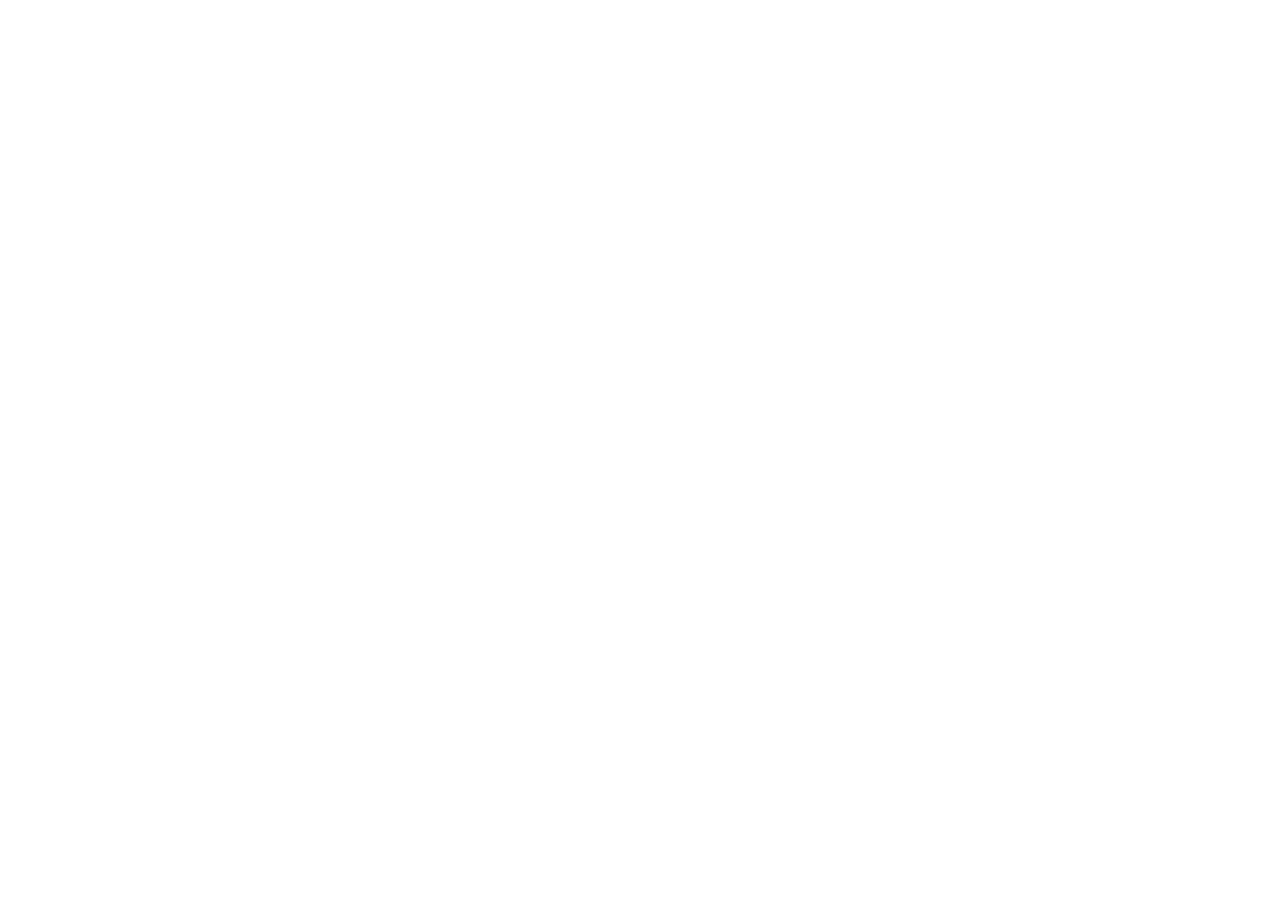
==== index.html @ 82664a02 "Add index.html" ====
<!DOCTYPE html>
<html lang="zh-CN">
  <head>
    <meta charset="UTF-8" />
    <link rel="icon" href="/favicon.ico" />
    <meta name="viewport" content="width=device-width, initial-scale=1.0, maximum-scale=1.0, user-scalable=no, viewport-fit=cover" />
    <meta name="theme-color" content="#e8748f" />
    <title>弘庭美业</title>
    <script type="module" crossorigin src="/assets/customer-BOr_53zI.js"></script>
    <link rel="modulepreload" crossorigin href="/assets/tailwind-C7CzbVPN.js">
    <link rel="modulepreload" crossorigin href="/assets/members-7JAZdfhW.js">
    <link rel="stylesheet" crossorigin href="/assets/tailwind-BYILVn2X.css">
    <link rel="stylesheet" crossorigin href="/assets/customer-CC8hNfZF.css">
  </head>
  <body>
    <div id="app"></div>
  </body>
</html>
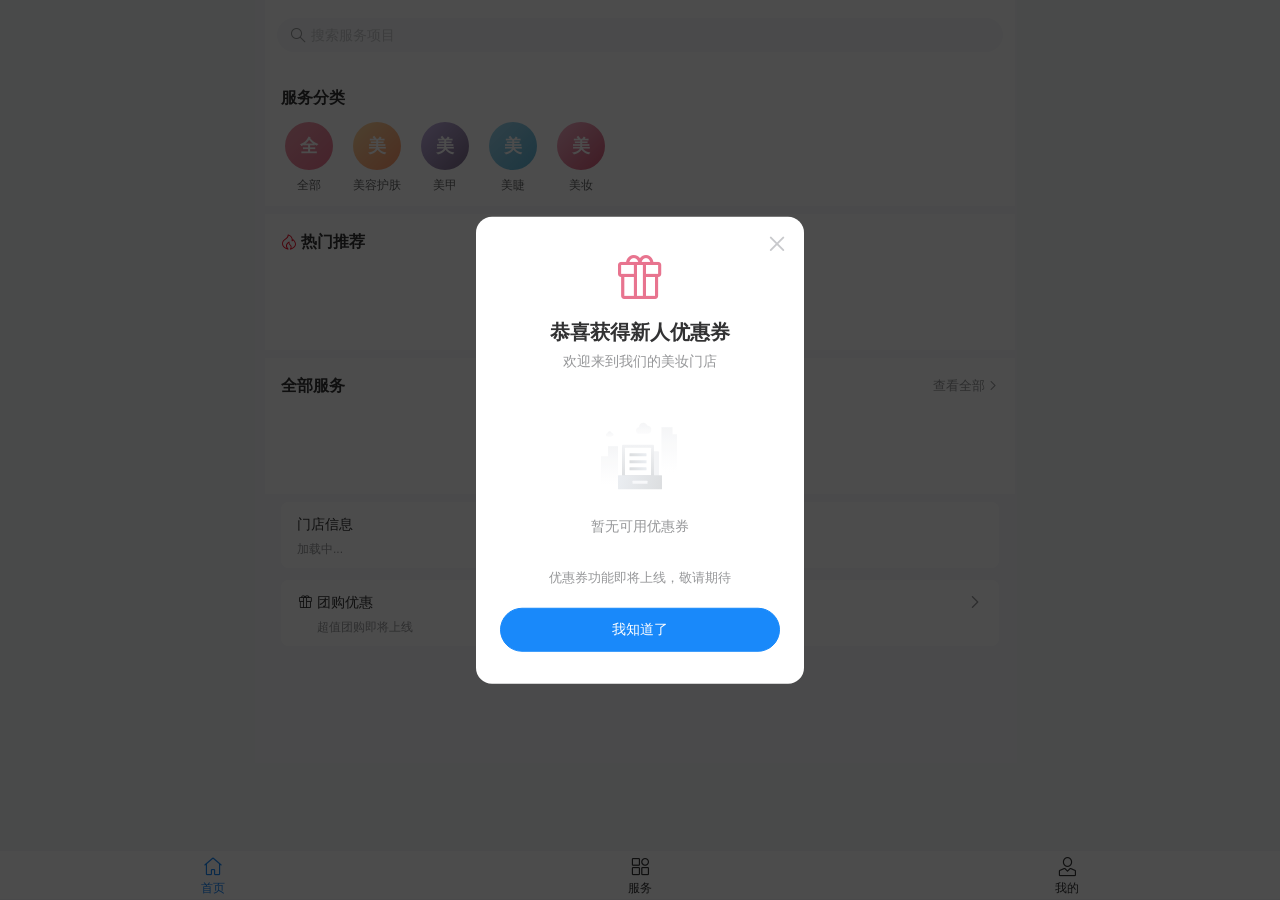
==== commit 0526f6c5: "deploy: supabase backend enabled" ====
--- a/index.html
+++ b/index.html
@@ -6,10 +6,10 @@
     <meta name="viewport" content="width=device-width, initial-scale=1.0, maximum-scale=1.0, user-scalable=no, viewport-fit=cover" />
     <meta name="theme-color" content="#e8748f" />
     <title>弘庭美业</title>
-    <script type="module" crossorigin src="/assets/customer-BOr_53zI.js"></script>
-    <link rel="modulepreload" crossorigin href="/assets/tailwind-C7CzbVPN.js">
-    <link rel="modulepreload" crossorigin href="/assets/members-7JAZdfhW.js">
-    <link rel="stylesheet" crossorigin href="/assets/tailwind-BYILVn2X.css">
+    <script type="module" crossorigin src="/assets/customer-bu4K4GBo.js"></script>
+    <link rel="modulepreload" crossorigin href="/assets/realtime-D7d7UmVQ.js">
+    <link rel="modulepreload" crossorigin href="/assets/members-DBxPXu42.js">
+    <link rel="stylesheet" crossorigin href="/assets/realtime-BvJPVF7c.css">
     <link rel="stylesheet" crossorigin href="/assets/customer-CC8hNfZF.css">
   </head>
   <body>
--- a/assets/realtime-BvJPVF7c.css
+++ b/assets/realtime-BvJPVF7c.css
@@ -0,0 +1 @@
+*,*:before,*:after{box-sizing:border-box;margin:0;padding:0}html{-webkit-text-size-adjust:100%;-webkit-tap-highlight-color:transparent}body{font-family:PingFang SC,Helvetica Neue,Helvetica,Arial,sans-serif;font-size:14px;line-height:1.5;color:#333;background-color:#f7f8fa;-webkit-font-smoothing:antialiased;-moz-osx-font-smoothing:grayscale}a{color:inherit;text-decoration:none}ul,ol{list-style:none}img{max-width:100%;display:block}button{border:none;background:none;cursor:pointer;font-family:inherit}input,textarea,select{font-family:inherit;font-size:inherit}:root{--color-primary: #e8748f;--color-primary-light: #f09bab;--color-primary-dark: #d45a78;--color-secondary: #7c6b8a;--color-secondary-light: #9a8aa8;--color-secondary-dark: #5e4f6c;--color-success: #07c160;--color-warning: #ff976a;--color-danger: #ee0a24;--color-info: #969799;--color-text-primary: #323233;--color-text-regular: #646566;--color-text-secondary: #969799;--color-text-placeholder: #c8c9cc;--color-bg-page: #f7f8fa;--color-bg-card: #ffffff;--color-bg-overlay: rgba(0, 0, 0, .7);--color-border: #ebedf0;--color-border-light: #f2f3f5;--radius-sm: 4px;--radius-md: 8px;--radius-lg: 12px;--radius-xl: 16px;--radius-full: 9999px;--shadow-sm: 0 1px 2px rgba(0, 0, 0, .06);--shadow-md: 0 2px 8px rgba(0, 0, 0, .08);--shadow-lg: 0 4px 16px rgba(0, 0, 0, .12);--spacing-xs: 4px;--spacing-sm: 8px;--spacing-md: 12px;--spacing-lg: 16px;--spacing-xl: 24px}.text-ellipsis{overflow:hidden;text-overflow:ellipsis;white-space:nowrap}.text-ellipsis-2{display:-webkit-box;-webkit-line-clamp:2;-webkit-box-orient:vertical;overflow:hidden}.flex-center{display:flex;align-items:center;justify-content:center}.flex-between{display:flex;align-items:center;justify-content:space-between}.safe-bottom{padding-bottom:constant(safe-area-inset-bottom);padding-bottom:env(safe-area-inset-bottom)}.scroll-y{overflow-y:auto;-webkit-overflow-scrolling:touch}.hide-scrollbar::-webkit-scrollbar{display:none}.hide-scrollbar{-ms-overflow-style:none;scrollbar-width:none}*,:before,:after{--tw-border-spacing-x: 0;--tw-border-spacing-y: 0;--tw-translate-x: 0;--tw-translate-y: 0;--tw-rotate: 0;--tw-skew-x: 0;--tw-skew-y: 0;--tw-scale-x: 1;--tw-scale-y: 1;--tw-pan-x: ;--tw-pan-y: ;--tw-pinch-zoom: ;--tw-scroll-snap-strictness: proximity;--tw-gradient-from-position: ;--tw-gradient-via-position: ;--tw-gradient-to-position: ;--tw-ordinal: ;--tw-slashed-zero: ;--tw-numeric-figure: ;--tw-numeric-spacing: ;--tw-numeric-fraction: ;--tw-ring-inset: ;--tw-ring-offset-width: 0px;--tw-ring-offset-color: #fff;--tw-ring-color: rgb(59 130 246 / .5);--tw-ring-offset-shadow: 0 0 #0000;--tw-ring-shadow: 0 0 #0000;--tw-shadow: 0 0 #0000;--tw-shadow-colored: 0 0 #0000;--tw-blur: ;--tw-brightness: ;--tw-contrast: ;--tw-grayscale: ;--tw-hue-rotate: ;--tw-invert: ;--tw-saturate: ;--tw-sepia: ;--tw-drop-shadow: ;--tw-backdrop-blur: ;--tw-backdrop-brightness: ;--tw-backdrop-contrast: ;--tw-backdrop-grayscale: ;--tw-backdrop-hue-rotate: ;--tw-backdrop-invert: ;--tw-backdrop-opacity: ;--tw-backdrop-saturate: ;--tw-backdrop-sepia: ;--tw-contain-size: ;--tw-contain-layout: ;--tw-contain-paint: ;--tw-contain-style: }::backdrop{--tw-border-spacing-x: 0;--tw-border-spacing-y: 0;--tw-translate-x: 0;--tw-translate-y: 0;--tw-rotate: 0;--tw-skew-x: 0;--tw-skew-y: 0;--tw-scale-x: 1;--tw-scale-y: 1;--tw-pan-x: ;--tw-pan-y: ;--tw-pinch-zoom: ;--tw-scroll-snap-strictness: proximity;--tw-gradient-from-position: ;--tw-gradient-via-position: ;--tw-gradient-to-position: ;--tw-ordinal: ;--tw-slashed-zero: ;--tw-numeric-figure: ;--tw-numeric-spacing: ;--tw-numeric-fraction: ;--tw-ring-inset: ;--tw-ring-offset-width: 0px;--tw-ring-offset-color: #fff;--tw-ring-color: rgb(59 130 246 / .5);--tw-ring-offset-shadow: 0 0 #0000;--tw-ring-shadow: 0 0 #0000;--tw-shadow: 0 0 #0000;--tw-shadow-colored: 0 0 #0000;--tw-blur: ;--tw-brightness: ;--tw-contrast: ;--tw-grayscale: ;--tw-hue-rotate: ;--tw-invert: ;--tw-saturate: ;--tw-sepia: ;--tw-drop-shadow: ;--tw-backdrop-blur: ;--tw-backdrop-brightness: ;--tw-backdrop-contrast: ;--tw-backdrop-grayscale: ;--tw-backdrop-hue-rotate: ;--tw-backdrop-invert: ;--tw-backdrop-opacity: ;--tw-backdrop-saturate: ;--tw-backdrop-sepia: ;--tw-contain-size: ;--tw-contain-layout: ;--tw-contain-paint: ;--tw-contain-style: }*,:before,:after{box-sizing:border-box;border-width:0;border-style:solid;border-color:#e5e7eb}:before,:after{--tw-content: ""}html,:host{line-height:1.5;-webkit-text-size-adjust:100%;-moz-tab-size:4;-o-tab-size:4;tab-size:4;font-family:PingFang SC,Helvetica Neue,Helvetica,Arial,sans-serif;font-feature-settings:normal;font-variation-settings:normal;-webkit-tap-highlight-color:transparent}body{margin:0;line-height:inherit}hr{height:0;color:inherit;border-top-width:1px}abbr:where([title]){-webkit-text-decoration:underline dotted;text-decoration:underline dotted}h1,h2,h3,h4,h5,h6{font-size:inherit;font-weight:inherit}a{color:inherit;text-decoration:inherit}b,strong{font-weight:bolder}code,kbd,samp,pre{font-family:ui-monospace,SFMono-Regular,Menlo,Monaco,Consolas,Liberation Mono,Courier New,monospace;font-feature-settings:normal;font-variation-settings:normal;font-size:1em}small{font-size:80%}sub,sup{font-size:75%;line-height:0;position:relative;vertical-align:baseline}sub{bottom:-.25em}sup{top:-.5em}table{text-indent:0;border-color:inherit;border-collapse:collapse}button,input,optgroup,select,textarea{font-family:inherit;font-feature-settings:inherit;font-variation-settings:inherit;font-size:100%;font-weight:inherit;line-height:inherit;letter-spacing:inherit;color:inherit;margin:0;padding:0}button,select{text-transform:none}button,input:where([type=button]),input:where([type=reset]),input:where([type=submit]){-webkit-appearance:button;background-color:transparent;background-image:none}:-moz-focusring{outline:auto}:-moz-ui-invalid{box-shadow:none}progress{vertical-align:baseline}::-webkit-inner-spin-button,::-webkit-outer-spin-button{height:auto}[type=search]{-webkit-appearance:textfield;outline-offset:-2px}::-webkit-search-decoration{-webkit-appearance:none}::-webkit-file-upload-button{-webkit-appearance:button;font:inherit}summary{display:list-item}blockquote,dl,dd,h1,h2,h3,h4,h5,h6,hr,figure,p,pre{margin:0}fieldset{margin:0;padding:0}legend{padding:0}ol,ul,menu{list-style:none;margin:0;padding:0}dialog{padding:0}textarea{resize:vertical}input::-moz-placeholder,textarea::-moz-placeholder{opacity:1;color:#9ca3af}input::placeholder,textarea::placeholder{opacity:1;color:#9ca3af}button,[role=button]{cursor:pointer}:disabled{cursor:default}img,svg,video,canvas,audio,iframe,embed,object{display:block;vertical-align:middle}img,video{max-width:100%;height:auto}[hidden]:where(:not([hidden=until-found])){display:none}.visible{visibility:visible}.collapse{visibility:collapse}.fixed{position:fixed}.absolute{position:absolute}.relative{position:relative}.sticky{position:sticky}.block{display:block}.inline{display:inline}.flex{display:flex}.table{display:table}.grid{display:grid}.hidden{display:none}.flex-shrink{flex-shrink:1}.transform{transform:translate(var(--tw-translate-x),var(--tw-translate-y)) rotate(var(--tw-rotate)) skew(var(--tw-skew-x)) skewY(var(--tw-skew-y)) scaleX(var(--tw-scale-x)) scaleY(var(--tw-scale-y))}.flex-wrap{flex-wrap:wrap}.text-ellipsis{text-overflow:ellipsis}.border{border-width:1px}.shadow{--tw-shadow: 0 1px 3px 0 rgb(0 0 0 / .1), 0 1px 2px -1px rgb(0 0 0 / .1);--tw-shadow-colored: 0 1px 3px 0 var(--tw-shadow-color), 0 1px 2px -1px var(--tw-shadow-color);box-shadow:var(--tw-ring-offset-shadow, 0 0 #0000),var(--tw-ring-shadow, 0 0 #0000),var(--tw-shadow)}.blur{--tw-blur: blur(8px);filter:var(--tw-blur) var(--tw-brightness) var(--tw-contrast) var(--tw-grayscale) var(--tw-hue-rotate) var(--tw-invert) var(--tw-saturate) var(--tw-sepia) var(--tw-drop-shadow)}.filter{filter:var(--tw-blur) var(--tw-brightness) var(--tw-contrast) var(--tw-grayscale) var(--tw-hue-rotate) var(--tw-invert) var(--tw-saturate) var(--tw-sepia) var(--tw-drop-shadow)}.transition{transition-property:color,background-color,border-color,text-decoration-color,fill,stroke,opacity,box-shadow,transform,filter,backdrop-filter;transition-timing-function:cubic-bezier(.4,0,.2,1);transition-duration:.15s}
--- a/assets/customer-CC8hNfZF.css
+++ b/assets/customer-CC8hNfZF.css
@@ -0,0 +1 @@
+@font-face{font-weight:400;font-family:vant-icon;font-style:normal;font-display:auto;src:url([data-uri]) format("woff2"),url(//at.alicdn.com/t/c/font_2553510_ciljc7axaw7.woff?t=1705587463221) format("woff")}.customer-app[data-v-cfe95e49]{min-height:100vh;max-width:750px;margin:0 auto;background-color:var(--color-bg-page);position:relative}:root,:host{--van-black: #000;--van-white: #fff;--van-gray-1: #f7f8fa;--van-gray-2: #f2f3f5;--van-gray-3: #ebedf0;--van-gray-4: #dcdee0;--van-gray-5: #c8c9cc;--van-gray-6: #969799;--van-gray-7: #646566;--van-gray-8: #323233;--van-red: #ee0a24;--van-blue: #1989fa;--van-orange: #ff976a;--van-orange-dark: #ed6a0c;--van-orange-light: #fffbe8;--van-green: #07c160;--van-gradient-red: linear-gradient(to right, #ff6034, #ee0a24);--van-gradient-orange: linear-gradient(to right, #ffd01e, #ff8917);--van-primary-color: var(--van-blue);--van-success-color: var(--van-green);--van-danger-color: var(--van-red);--van-warning-color: var(--van-orange);--van-text-color: var(--van-gray-8);--van-text-color-2: var(--van-gray-6);--van-text-color-3: var(--van-gray-5);--van-active-color: var(--van-gray-2);--van-active-opacity: .6;--van-disabled-opacity: .5;--van-background: var(--van-gray-1);--van-background-2: var(--van-white);--van-background-3: var(--van-white);--van-padding-base: 4px;--van-padding-xs: 8px;--van-padding-sm: 12px;--van-padding-md: 16px;--van-padding-lg: 24px;--van-padding-xl: 32px;--van-font-bold: 600;--van-font-size-xs: 10px;--van-font-size-sm: 12px;--van-font-size-md: 14px;--van-font-size-lg: 16px;--van-line-height-xs: 14px;--van-line-height-sm: 18px;--van-line-height-md: 20px;--van-line-height-lg: 22px;--van-base-font: -apple-system, BlinkMacSystemFont, "Helvetica Neue", Helvetica, Segoe UI, Arial, Roboto, "PingFang SC", "miui", "Hiragino Sans GB", "Microsoft Yahei", sans-serif;--van-price-font: avenir-heavy, "PingFang SC", helvetica neue, arial, sans-serif;--van-duration-base: .3s;--van-duration-fast: .2s;--van-ease-out: ease-out;--van-ease-in: ease-in;--van-border-color: var(--van-gray-3);--van-border-width: 1px;--van-radius-sm: 2px;--van-radius-md: 4px;--van-radius-lg: 8px;--van-radius-max: 999px}.van-theme-dark{--van-text-color: #f5f5f5;--van-text-color-2: #707070;--van-text-color-3: #4d4d4d;--van-border-color: #3a3a3c;--van-active-color: #3a3a3c;--van-background: #000;--van-background-2: #1c1c1e;--van-background-3: #37363b}html{-webkit-tap-highlight-color:transparent}body{margin:0;font-family:var(--van-base-font)}a{text-decoration:none}input,button,textarea{color:inherit;font:inherit}a:focus,input:focus,button:focus,textarea:focus,[class*=van-]:focus{outline:none}ol,ul{margin:0;padding:0;list-style:none}@keyframes van-slide-up-enter{0%{transform:translate3d(0,100%,0)}}@keyframes van-slide-up-leave{to{transform:translate3d(0,100%,0)}}@keyframes van-slide-down-enter{0%{transform:translate3d(0,-100%,0)}}@keyframes van-slide-down-leave{to{transform:translate3d(0,-100%,0)}}@keyframes van-slide-left-enter{0%{transform:translate3d(-100%,0,0)}}@keyframes van-slide-left-leave{to{transform:translate3d(-100%,0,0)}}@keyframes van-slide-right-enter{0%{transform:translate3d(100%,0,0)}}@keyframes van-slide-right-leave{to{transform:translate3d(100%,0,0)}}@keyframes van-fade-in{0%{opacity:0}to{opacity:1}}@keyframes van-fade-out{0%{opacity:1}to{opacity:0}}@keyframes van-rotate{0%{transform:rotate(0)}to{transform:rotate(360deg)}}.van-fade-enter-active{animation:var(--van-duration-base) van-fade-in both var(--van-ease-out)}.van-fade-leave-active{animation:var(--van-duration-base) van-fade-out both var(--van-ease-in)}.van-slide-up-enter-active{animation:van-slide-up-enter var(--van-duration-base) both var(--van-ease-out)}.van-slide-up-leave-active{animation:van-slide-up-leave var(--van-duration-base) both var(--van-ease-in)}.van-slide-down-enter-active{animation:van-slide-down-enter var(--van-duration-base) both var(--van-ease-out)}.van-slide-down-leave-active{animation:van-slide-down-leave var(--van-duration-base) both var(--van-ease-in)}.van-slide-left-enter-active{animation:van-slide-left-enter var(--van-duration-base) both var(--van-ease-out)}.van-slide-left-leave-active{animation:van-slide-left-leave var(--van-duration-base) both var(--van-ease-in)}.van-slide-right-enter-active{animation:van-slide-right-enter var(--van-duration-base) both var(--van-ease-out)}.van-slide-right-leave-active{animation:van-slide-right-leave var(--van-duration-base) both var(--van-ease-in)}.van-clearfix:after{display:table;clear:both;content:""}.van-ellipsis{overflow:hidden;white-space:nowrap;text-overflow:ellipsis}.van-multi-ellipsis--l2{display:-webkit-box;overflow:hidden;text-overflow:ellipsis;-webkit-line-clamp:2;line-break:anywhere;-webkit-box-orient:vertical}.van-multi-ellipsis--l3{display:-webkit-box;overflow:hidden;text-overflow:ellipsis;-webkit-line-clamp:3;line-break:anywhere;-webkit-box-orient:vertical}.van-safe-area-top{padding-top:constant(safe-area-inset-top);padding-top:env(safe-area-inset-top)}.van-safe-area-bottom{padding-bottom:constant(safe-area-inset-bottom);padding-bottom:env(safe-area-inset-bottom)}.van-haptics-feedback{cursor:pointer}.van-haptics-feedback:active{opacity:var(--van-active-opacity)}[class*=van-hairline]:after{position:absolute;box-sizing:border-box;content:" ";pointer-events:none;top:-50%;right:-50%;bottom:-50%;left:-50%;border:0 solid var(--van-border-color);transform:scale(.5)}.van-hairline,.van-hairline--top,.van-hairline--left,.van-hairline--right,.van-hairline--bottom,.van-hairline--surround,.van-hairline--top-bottom{position:relative}.van-hairline--top:after{border-top-width:var(--van-border-width)}.van-hairline--left:after{border-left-width:var(--van-border-width)}.van-hairline--right:after{border-right-width:var(--van-border-width)}.van-hairline--bottom:after{border-bottom-width:var(--van-border-width)}.van-hairline--top-bottom:after,.van-hairline-unset--top-bottom:after{border-width:var(--van-border-width) 0}.van-hairline--surround:after{border-width:var(--van-border-width)}:root,:host{--van-action-bar-background: var(--van-background-2);--van-action-bar-height: 50px}.van-action-bar{position:fixed;right:0;bottom:0;left:0;display:flex;align-items:center;box-sizing:content-box;height:var(--van-action-bar-height);background:var(--van-action-bar-background)}:root,:host{--van-badge-size: 16px;--van-badge-color: var(--van-white);--van-badge-padding: 0 3px;--van-badge-font-size: var(--van-font-size-sm);--van-badge-font-weight: var(--van-font-bold);--van-badge-border-width: var(--van-border-width);--van-badge-background: var(--van-danger-color);--van-badge-dot-color: var(--van-danger-color);--van-badge-dot-size: 8px;--van-badge-font: -apple-system-font, helvetica neue, arial, sans-serif}.van-badge{display:inline-block;box-sizing:border-box;min-width:var(--van-badge-size);padding:var(--van-badge-padding);color:var(--van-badge-color);font-weight:var(--van-badge-font-weight);font-size:var(--van-badge-font-size);font-family:var(--van-badge-font);line-height:1.2;text-align:center;background:var(--van-badge-background);border:var(--van-badge-border-width) solid var(--van-background-2);border-radius:var(--van-radius-max)}.van-badge--fixed{position:absolute;transform-origin:100%}.van-badge--top-left{top:0;left:0;transform:translate(-50%,-50%)}.van-badge--top-right{top:0;right:0;transform:translate(50%,-50%)}.van-badge--bottom-left{bottom:0;left:0;transform:translate(-50%,50%)}.van-badge--bottom-right{bottom:0;right:0;transform:translate(50%,50%)}.van-badge--dot{width:var(--van-badge-dot-size);min-width:0;height:var(--van-badge-dot-size);background:var(--van-badge-dot-color);border-radius:100%;border:none;padding:0}.van-badge__wrapper{position:relative;display:inline-block}.van-icon{position:relative;display:inline-block;font:14px/1 vant-icon;font:normal normal normal 14px/1 var(--van-icon-font-family, "vant-icon");font-size:inherit;text-rendering:auto;-webkit-font-smoothing:antialiased}.van-icon:before{display:inline-block}.van-icon-arrow-double-left:before{content:""}.van-icon-arrow-double-right:before{content:""}.van-icon-contact:before{content:""}.van-icon-notes:before{content:""}.van-icon-records:before{content:""}.van-icon-cash-back-record:before{content:""}.van-icon-newspaper:before{content:""}.van-icon-discount:before{content:""}.van-icon-completed:before{content:""}.van-icon-user:before{content:""}.van-icon-description:before{content:""}.van-icon-list-switch:before{content:""}.van-icon-list-switching:before{content:""}.van-icon-link-o:before{content:""}.van-icon-miniprogram-o:before{content:""}.van-icon-qq:before{content:""}.van-icon-wechat-moments:before{content:""}.van-icon-weibo:before{content:""}.van-icon-cash-o:before{content:""}.van-icon-guide-o:before{content:""}.van-icon-invitation:before{content:""}.van-icon-shield-o:before{content:""}.van-icon-exchange:before{content:""}.van-icon-eye:before{content:""}.van-icon-enlarge:before{content:""}.van-icon-expand-o:before{content:""}.van-icon-eye-o:before{content:""}.van-icon-expand:before{content:""}.van-icon-filter-o:before{content:""}.van-icon-fire:before{content:""}.van-icon-fail:before{content:""}.van-icon-failure:before{content:""}.van-icon-fire-o:before{content:""}.van-icon-flag-o:before{content:""}.van-icon-font:before{content:""}.van-icon-font-o:before{content:""}.van-icon-gem-o:before{content:""}.van-icon-flower-o:before{content:""}.van-icon-gem:before{content:""}.van-icon-gift-card:before{content:""}.van-icon-friends:before{content:""}.van-icon-friends-o:before{content:""}.van-icon-gold-coin:before{content:""}.van-icon-gold-coin-o:before{content:""}.van-icon-good-job-o:before{content:""}.van-icon-gift:before{content:""}.van-icon-gift-o:before{content:""}.van-icon-gift-card-o:before{content:""}.van-icon-good-job:before{content:""}.van-icon-home-o:before{content:""}.van-icon-goods-collect:before{content:""}.van-icon-graphic:before{content:""}.van-icon-goods-collect-o:before{content:""}.van-icon-hot-o:before{content:""}.van-icon-info:before{content:""}.van-icon-hotel-o:before{content:""}.van-icon-info-o:before{content:""}.van-icon-hot-sale-o:before{content:""}.van-icon-hot:before{content:""}.van-icon-like:before{content:""}.van-icon-idcard:before{content:""}.van-icon-like-o:before{content:""}.van-icon-hot-sale:before{content:""}.van-icon-location-o:before{content:""}.van-icon-location:before{content:""}.van-icon-label:before{content:""}.van-icon-lock:before{content:""}.van-icon-label-o:before{content:""}.van-icon-map-marked:before{content:""}.van-icon-logistics:before{content:""}.van-icon-manager:before{content:""}.van-icon-more:before{content:""}.van-icon-live:before{content:""}.van-icon-manager-o:before{content:""}.van-icon-medal:before{content:""}.van-icon-more-o:before{content:""}.van-icon-music-o:before{content:""}.van-icon-music:before{content:""}.van-icon-new-arrival-o:before{content:""}.van-icon-medal-o:before{content:""}.van-icon-new-o:before{content:""}.van-icon-free-postage:before{content:""}.van-icon-newspaper-o:before{content:""}.van-icon-new-arrival:before{content:""}.van-icon-minus:before{content:""}.van-icon-orders-o:before{content:""}.van-icon-new:before{content:""}.van-icon-paid:before{content:""}.van-icon-notes-o:before{content:""}.van-icon-other-pay:before{content:""}.van-icon-pause-circle:before{content:""}.van-icon-pause:before{content:""}.van-icon-pause-circle-o:before{content:""}.van-icon-peer-pay:before{content:""}.van-icon-pending-payment:before{content:""}.van-icon-passed:before{content:""}.van-icon-plus:before{content:""}.van-icon-phone-circle-o:before{content:""}.van-icon-phone-o:before{content:""}.van-icon-printer:before{content:""}.van-icon-photo-fail:before{content:""}.van-icon-phone:before{content:""}.van-icon-photo-o:before{content:""}.van-icon-play-circle:before{content:""}.van-icon-play:before{content:""}.van-icon-phone-circle:before{content:""}.van-icon-point-gift-o:before{content:""}.van-icon-point-gift:before{content:""}.van-icon-play-circle-o:before{content:""}.van-icon-shrink:before{content:""}.van-icon-photo:before{content:""}.van-icon-qr:before{content:""}.van-icon-qr-invalid:before{content:""}.van-icon-question-o:before{content:""}.van-icon-revoke:before{content:""}.van-icon-replay:before{content:""}.van-icon-service:before{content:""}.van-icon-question:before{content:""}.van-icon-search:before{content:""}.van-icon-refund-o:before{content:""}.van-icon-service-o:before{content:""}.van-icon-scan:before{content:""}.van-icon-share:before{content:""}.van-icon-send-gift-o:before{content:""}.van-icon-share-o:before{content:""}.van-icon-setting:before{content:""}.van-icon-points:before{content:""}.van-icon-photograph:before{content:""}.van-icon-shop:before{content:""}.van-icon-shop-o:before{content:""}.van-icon-shop-collect-o:before{content:""}.van-icon-shop-collect:before{content:""}.van-icon-smile:before{content:""}.van-icon-shopping-cart-o:before{content:""}.van-icon-sign:before{content:""}.van-icon-sort:before{content:""}.van-icon-star-o:before{content:""}.van-icon-smile-comment-o:before{content:""}.van-icon-stop:before{content:""}.van-icon-stop-circle-o:before{content:""}.van-icon-smile-o:before{content:""}.van-icon-star:before{content:""}.van-icon-success:before{content:""}.van-icon-stop-circle:before{content:""}.van-icon-records-o:before{content:""}.van-icon-shopping-cart:before{content:""}.van-icon-tosend:before{content:""}.van-icon-todo-list:before{content:""}.van-icon-thumb-circle-o:before{content:""}.van-icon-thumb-circle:before{content:""}.van-icon-umbrella-circle:before{content:""}.van-icon-underway:before{content:""}.van-icon-upgrade:before{content:""}.van-icon-todo-list-o:before{content:""}.van-icon-tv-o:before{content:""}.van-icon-underway-o:before{content:""}.van-icon-user-o:before{content:""}.van-icon-vip-card-o:before{content:""}.van-icon-vip-card:before{content:""}.van-icon-send-gift:before{content:""}.van-icon-wap-home:before{content:""}.van-icon-wap-nav:before{content:""}.van-icon-volume-o:before{content:""}.van-icon-video:before{content:""}.van-icon-wap-home-o:before{content:""}.van-icon-volume:before{content:""}.van-icon-warning:before{content:""}.van-icon-weapp-nav:before{content:""}.van-icon-wechat-pay:before{content:""}.van-icon-warning-o:before{content:""}.van-icon-wechat:before{content:""}.van-icon-setting-o:before{content:""}.van-icon-youzan-shield:before{content:""}.van-icon-warn-o:before{content:""}.van-icon-smile-comment:before{content:""}.van-icon-user-circle-o:before{content:""}.van-icon-video-o:before{content:""}.van-icon-add-square:before{content:""}.van-icon-add:before{content:""}.van-icon-arrow-down:before{content:""}.van-icon-arrow-up:before{content:""}.van-icon-arrow:before{content:""}.van-icon-after-sale:before{content:""}.van-icon-add-o:before{content:""}.van-icon-alipay:before{content:""}.van-icon-ascending:before{content:""}.van-icon-apps-o:before{content:""}.van-icon-aim:before{content:""}.van-icon-award:before{content:""}.van-icon-arrow-left:before{content:""}.van-icon-award-o:before{content:""}.van-icon-audio:before{content:""}.van-icon-bag-o:before{content:""}.van-icon-balance-list:before{content:""}.van-icon-back-top:before{content:""}.van-icon-bag:before{content:""}.van-icon-balance-pay:before{content:""}.van-icon-balance-o:before{content:""}.van-icon-bar-chart-o:before{content:""}.van-icon-bars:before{content:""}.van-icon-balance-list-o:before{content:""}.van-icon-birthday-cake-o:before{content:""}.van-icon-bookmark:before{content:""}.van-icon-bill:before{content:""}.van-icon-bell:before{content:""}.van-icon-browsing-history-o:before{content:""}.van-icon-browsing-history:before{content:""}.van-icon-bookmark-o:before{content:""}.van-icon-bulb-o:before{content:""}.van-icon-bullhorn-o:before{content:""}.van-icon-bill-o:before{content:""}.van-icon-calendar-o:before{content:""}.van-icon-brush-o:before{content:""}.van-icon-card:before{content:""}.van-icon-cart-o:before{content:""}.van-icon-cart-circle:before{content:""}.van-icon-cart-circle-o:before{content:""}.van-icon-cart:before{content:""}.van-icon-cash-on-deliver:before{content:""}.van-icon-cash-back-record-o:before{content:""}.van-icon-cashier-o:before{content:""}.van-icon-chart-trending-o:before{content:""}.van-icon-certificate:before{content:""}.van-icon-chat:before{content:""}.van-icon-clear:before{content:""}.van-icon-chat-o:before{content:""}.van-icon-checked:before{content:""}.van-icon-clock:before{content:""}.van-icon-clock-o:before{content:""}.van-icon-close:before{content:""}.van-icon-closed-eye:before{content:""}.van-icon-circle:before{content:""}.van-icon-cluster-o:before{content:""}.van-icon-column:before{content:""}.van-icon-comment-circle-o:before{content:""}.van-icon-cluster:before{content:""}.van-icon-comment:before{content:""}.van-icon-comment-o:before{content:""}.van-icon-comment-circle:before{content:""}.van-icon-completed-o:before{content:""}.van-icon-credit-pay:before{content:""}.van-icon-coupon:before{content:""}.van-icon-debit-pay:before{content:""}.van-icon-coupon-o:before{content:""}.van-icon-contact-o:before{content:""}.van-icon-descending:before{content:""}.van-icon-desktop-o:before{content:""}.van-icon-diamond-o:before{content:""}.van-icon-description-o:before{content:""}.van-icon-delete:before{content:""}.van-icon-diamond:before{content:""}.van-icon-delete-o:before{content:""}.van-icon-cross:before{content:""}.van-icon-edit:before{content:""}.van-icon-ellipsis:before{content:""}.van-icon-down:before{content:""}.van-icon-discount-o:before{content:""}.van-icon-ecard-pay:before{content:""}.van-icon-envelop-o:before{content:""}@font-face{font-weight:400;font-family:vant-icon;font-style:normal;font-display:auto;src:url([data-uri]) format("woff2"),url(//at.alicdn.com/t/c/font_2553510_ciljc7axaw7.woff?t=1705587463221) format("woff")}.van-icon__image{display:block;width:1em;height:1em;-o-object-fit:contain;object-fit:contain}:root,:host{--van-skeleton-image-size: 96px;--van-skeleton-image-radius: 24px}.van-skeleton-image{display:flex;width:var(--van-skeleton-image-size);height:var(--van-skeleton-image-size);align-items:center;justify-content:center;background:var(--van-active-color)}.van-skeleton-image--round{border-radius:var(--van-skeleton-image-radius)}.van-skeleton-image__icon{width:calc(var(--van-skeleton-image-size) / 2);height:calc(var(--van-skeleton-image-size) / 2);font-size:calc(var(--van-skeleton-image-size) / 2);color:var(--van-gray-5)}:root,:host{--van-rate-icon-size: 20px;--van-rate-icon-gutter: var(--van-padding-base);--van-rate-icon-void-color: var(--van-gray-5);--van-rate-icon-full-color: var(--van-danger-color);--van-rate-icon-disabled-color: var(--van-gray-5)}.van-rate{display:inline-flex;cursor:pointer;-webkit-user-select:none;-moz-user-select:none;user-select:none;flex-wrap:wrap}.van-rate__item{position:relative}.van-rate__item:not(:last-child){padding-right:var(--van-rate-icon-gutter)}.van-rate__icon{display:block;width:1em;color:var(--van-rate-icon-void-color);font-size:var(--van-rate-icon-size)}.van-rate__icon--half{position:absolute;top:0;left:0;overflow:hidden;pointer-events:none}.van-rate__icon--full{color:var(--van-rate-icon-full-color)}.van-rate__icon--disabled{color:var(--van-rate-icon-disabled-color)}.van-rate--disabled{cursor:not-allowed}.van-rate--readonly{cursor:default}:root,:host{--van-notice-bar-height: 40px;--van-notice-bar-padding: 0 var(--van-padding-md);--van-notice-bar-wrapable-padding: var(--van-padding-xs) var(--van-padding-md);--van-notice-bar-text-color: var(--van-orange-dark);--van-notice-bar-font-size: var(--van-font-size-md);--van-notice-bar-line-height: 24px;--van-notice-bar-background: var(--van-orange-light);--van-notice-bar-icon-size: 16px;--van-notice-bar-icon-min-width: 24px}.van-notice-bar{position:relative;display:flex;align-items:center;height:var(--van-notice-bar-height);padding:var(--van-notice-bar-padding);color:var(--van-notice-bar-text-color);font-size:var(--van-notice-bar-font-size);line-height:var(--van-notice-bar-line-height);background:var(--van-notice-bar-background)}.van-notice-bar__left-icon,.van-notice-bar__right-icon{min-width:var(--van-notice-bar-icon-min-width);font-size:var(--van-notice-bar-icon-size)}.van-notice-bar__right-icon{text-align:right;cursor:pointer}.van-notice-bar__wrap{position:relative;display:flex;flex:1;align-items:center;height:100%;overflow:hidden}.van-notice-bar__content{position:absolute;white-space:nowrap;transition-timing-function:linear}.van-notice-bar__content.van-ellipsis{max-width:100%}.van-notice-bar--wrapable{height:auto;padding:var(--van-notice-bar-wrapable-padding)}.van-notice-bar--wrapable .van-notice-bar__wrap{height:auto}.van-notice-bar--wrapable .van-notice-bar__content{position:relative;white-space:normal;word-wrap:break-word}:root,:host{--van-nav-bar-height: 46px;--van-nav-bar-background: var(--van-background-2);--van-nav-bar-arrow-size: 16px;--van-nav-bar-icon-color: var(--van-primary-color);--van-nav-bar-text-color: var(--van-primary-color);--van-nav-bar-title-font-size: var(--van-font-size-lg);--van-nav-bar-title-text-color: var(--van-text-color);--van-nav-bar-z-index: 1;--van-nav-bar-disabled-opacity: var(--van-disabled-opacity)}.van-nav-bar{position:relative;z-index:var(--van-nav-bar-z-index);line-height:var(--van-line-height-lg);text-align:center;background:var(--van-nav-bar-background);-webkit-user-select:none;-moz-user-select:none;user-select:none}.van-nav-bar--fixed{position:fixed;top:0;left:0;width:100%}.van-nav-bar--safe-area-inset-top{padding-top:constant(safe-area-inset-top);padding-top:env(safe-area-inset-top)}.van-nav-bar .van-icon{color:var(--van-nav-bar-icon-color)}.van-nav-bar__content{position:relative;display:flex;align-items:center;height:var(--van-nav-bar-height)}.van-nav-bar__arrow{margin-right:var(--van-padding-base);font-size:var(--van-nav-bar-arrow-size)}.van-nav-bar__title{max-width:60%;margin:0 auto;color:var(--van-nav-bar-title-text-color);font-weight:var(--van-font-bold);font-size:var(--van-nav-bar-title-font-size)}.van-nav-bar__left,.van-nav-bar__right{position:absolute;top:0;bottom:0;display:flex;align-items:center;padding:0 var(--van-padding-md);font-size:var(--van-font-size-md)}.van-nav-bar__left--disabled,.van-nav-bar__right--disabled{cursor:not-allowed;opacity:var(--van-nav-bar-disabled-opacity)}.van-nav-bar__left{left:0}.van-nav-bar__right{right:0}.van-nav-bar__text{color:var(--van-nav-bar-text-color)}:root,:host{--van-floating-bubble-size: 48px;--van-floating-bubble-initial-gap: 24px;--van-floating-bubble-icon-size: 28px;--van-floating-bubble-background: var(--van-primary-color);--van-floating-bubble-color: var(--van-background-2);--van-floating-bubble-z-index: 999;--van-floating-bubble-border-radius: var(--van-radius-max)}.van-floating-bubble{position:fixed;left:0;top:0;right:var(--van-floating-bubble-initial-gap);bottom:var(--van-floating-bubble-initial-gap);width:var(--van-floating-bubble-size);height:var(--van-floating-bubble-size);box-sizing:border-box;display:flex;justify-content:center;align-items:center;overflow:hidden;cursor:pointer;-webkit-user-select:none;-moz-user-select:none;user-select:none;touch-action:none;background:var(--van-floating-bubble-background);color:var(--van-floating-bubble-color);border-radius:var(--van-floating-bubble-border-radius);z-index:var(--van-floating-bubble-z-index);transition:transform var(--van-duration-base)}.van-floating-bubble:active{opacity:.8}.van-floating-bubble__icon{font-size:var(--van-floating-bubble-icon-size)}:root,:host{--van-image-placeholder-text-color: var(--van-text-color-2);--van-image-placeholder-font-size: var(--van-font-size-md);--van-image-placeholder-background: var(--van-background);--van-image-loading-icon-size: 32px;--van-image-loading-icon-color: var(--van-gray-4);--van-image-error-icon-size: 32px;--van-image-error-icon-color: var(--van-gray-4)}.van-image{position:relative;display:inline-block}.van-image--round{overflow:hidden;border-radius:var(--van-radius-max)}.van-image--round .van-image__img{border-radius:inherit}.van-image--block{display:block}.van-image__img,.van-image__error,.van-image__loading{display:block;width:100%;height:100%}.van-image__error,.van-image__loading{position:absolute;top:0;left:0;display:flex;flex-direction:column;align-items:center;justify-content:center;color:var(--van-image-placeholder-text-color);font-size:var(--van-image-placeholder-font-size);background:var(--van-image-placeholder-background)}.van-image__loading-icon{color:var(--van-image-loading-icon-color);font-size:var(--van-image-loading-icon-size)}.van-image__error-icon{color:var(--van-image-error-icon-color);font-size:var(--van-image-error-icon-size)}:root,:host{--van-back-top-size: 40px;--van-back-top-right: 30px;--van-back-top-bottom: 40px;--van-back-top-z-index: 100;--van-back-top-icon-size: 20px;--van-back-top-text-color: #fff;--van-back-top-background: var(--van-blue)}.van-back-top{position:fixed;display:flex;align-items:center;justify-content:center;width:var(--van-back-top-size);height:var(--van-back-top-size);right:var(--van-back-top-right);bottom:var(--van-back-top-bottom);z-index:var(--van-back-top-z-index);cursor:pointer;color:var(--van-back-top-text-color);border-radius:var(--van-radius-max);box-shadow:0 2px 8px #0000001f;transform:scale(0);transition:var(--van-duration-base) cubic-bezier(.25,.8,.5,1);background-color:var(--van-back-top-background)}.van-back-top:active{opacity:var(--van-active-opacity)}.van-back-top__placeholder{display:none}.van-back-top--active{transform:scale(1)}.van-back-top__icon{font-size:var(--van-back-top-icon-size);font-weight:var(--van-font-bold)}:root,:host{--van-tag-padding: 0 var(--van-padding-base);--van-tag-text-color: var(--van-white);--van-tag-font-size: var(--van-font-size-sm);--van-tag-radius: 2px;--van-tag-line-height: 16px;--van-tag-medium-padding: 2px 6px;--van-tag-large-padding: var(--van-padding-base) var(--van-padding-xs);--van-tag-large-radius: var(--van-radius-md);--van-tag-large-font-size: var(--van-font-size-md);--van-tag-round-radius: var(--van-radius-max);--van-tag-danger-color: var(--van-danger-color);--van-tag-primary-color: var(--van-primary-color);--van-tag-success-color: var(--van-success-color);--van-tag-warning-color: var(--van-warning-color);--van-tag-default-color: var(--van-gray-6);--van-tag-plain-background: var(--van-background-2)}.van-tag{position:relative;display:inline-flex;align-items:center;padding:var(--van-tag-padding);color:var(--van-tag-text-color);font-size:var(--van-tag-font-size);line-height:var(--van-tag-line-height);border-radius:var(--van-tag-radius)}.van-tag--default{background:var(--van-tag-default-color)}.van-tag--default.van-tag--plain{color:var(--van-tag-default-color)}.van-tag--danger{background:var(--van-tag-danger-color)}.van-tag--danger.van-tag--plain{color:var(--van-tag-danger-color)}.van-tag--primary{background:var(--van-tag-primary-color)}.van-tag--primary.van-tag--plain{color:var(--van-tag-primary-color)}.van-tag--success{background:var(--van-tag-success-color)}.van-tag--success.van-tag--plain{color:var(--van-tag-success-color)}.van-tag--warning{background:var(--van-tag-warning-color)}.van-tag--warning.van-tag--plain{color:var(--van-tag-warning-color)}.van-tag--plain{background:var(--van-tag-plain-background);border-color:currentColor}.van-tag--plain:before{position:absolute;top:0;right:0;bottom:0;left:0;border:1px solid;border-color:inherit;border-radius:inherit;content:"";pointer-events:none}.van-tag--medium{padding:var(--van-tag-medium-padding)}.van-tag--large{padding:var(--van-tag-large-padding);font-size:var(--van-tag-large-font-size);border-radius:var(--van-tag-large-radius)}.van-tag--mark{border-radius:0 var(--van-tag-round-radius) var(--van-tag-round-radius) 0}.van-tag--mark:after{display:block;width:2px;content:""}.van-tag--round{border-radius:var(--van-tag-round-radius)}.van-tag__close{margin-left:2px}:root,:host{--van-card-padding: var(--van-padding-xs) var(--van-padding-md);--van-card-font-size: var(--van-font-size-sm);--van-card-text-color: var(--van-text-color);--van-card-background: var(--van-background);--van-card-thumb-size: 88px;--van-card-thumb-radius: var(--van-radius-lg);--van-card-title-line-height: 16px;--van-card-desc-color: var(--van-text-color-2);--van-card-desc-line-height: var(--van-line-height-md);--van-card-price-color: var(--van-text-color);--van-card-origin-price-color: var(--van-text-color-2);--van-card-num-color: var(--van-text-color-2);--van-card-origin-price-font-size: var(--van-font-size-xs);--van-card-price-font-size: var(--van-font-size-sm);--van-card-price-integer-font-size: var(--van-font-size-lg);--van-card-price-font: var(--van-price-font)}.van-card{position:relative;box-sizing:border-box;padding:var(--van-card-padding);color:var(--van-card-text-color);font-size:var(--van-card-font-size);background:var(--van-card-background)}.van-card:not(:first-child){margin-top:var(--van-padding-xs)}.van-card__header{display:flex}.van-card__thumb{position:relative;flex:none;width:var(--van-card-thumb-size);height:var(--van-card-thumb-size);margin-right:var(--van-padding-xs)}.van-card__thumb img{border-radius:var(--van-card-thumb-radius)}.van-card__content{position:relative;display:flex;flex:1;flex-direction:column;justify-content:space-between;min-width:0;min-height:var(--van-card-thumb-size)}.van-card__content--centered{justify-content:center}.van-card__title,.van-card__desc{word-wrap:break-word}.van-card__title{max-height:32px;font-weight:var(--van-font-bold);line-height:var(--van-card-title-line-height)}.van-card__desc{max-height:var(--van-card-desc-line-height);color:var(--van-card-desc-color);line-height:var(--van-card-desc-line-height)}.van-card__bottom{line-height:var(--van-line-height-md)}.van-card__price{display:inline-block;color:var(--van-card-price-color);font-weight:var(--van-font-bold);font-size:var(--van-card-price-font-size)}.van-card__price-integer{font-size:var(--van-card-price-integer-font-size);font-family:var(--van-card-price-font)}.van-card__price-decimal{font-family:var(--van-card-price-font)}.van-card__origin-price{display:inline-block;margin-left:5px;color:var(--van-card-origin-price-color);font-size:var(--van-card-origin-price-font-size);text-decoration:line-through}.van-card__num{float:right;color:var(--van-card-num-color)}.van-card__tag{position:absolute;top:2px;left:0}.van-card__footer{flex:none;text-align:right}.van-card__footer .van-button{margin-left:5px}:root,:host{--van-cell-font-size: var(--van-font-size-md);--van-cell-line-height: 24px;--van-cell-vertical-padding: 10px;--van-cell-horizontal-padding: var(--van-padding-md);--van-cell-text-color: var(--van-text-color);--van-cell-background: var(--van-background-2);--van-cell-border-color: var(--van-border-color);--van-cell-active-color: var(--van-active-color);--van-cell-required-color: var(--van-danger-color);--van-cell-label-color: var(--van-text-color-2);--van-cell-label-font-size: var(--van-font-size-sm);--van-cell-label-line-height: var(--van-line-height-sm);--van-cell-label-margin-top: var(--van-padding-base);--van-cell-value-color: var(--van-text-color-2);--van-cell-value-font-size: inherit;--van-cell-icon-size: 16px;--van-cell-right-icon-color: var(--van-gray-6);--van-cell-large-vertical-padding: var(--van-padding-sm);--van-cell-large-title-font-size: var(--van-font-size-lg);--van-cell-large-label-font-size: var(--van-font-size-md);--van-cell-large-value-font-size: inherit}.van-cell{position:relative;display:flex;box-sizing:border-box;width:100%;padding:var(--van-cell-vertical-padding) var(--van-cell-horizontal-padding);overflow:hidden;color:var(--van-cell-text-color);font-size:var(--van-cell-font-size);line-height:var(--van-cell-line-height);background:var(--van-cell-background)}.van-cell:after{position:absolute;box-sizing:border-box;content:" ";pointer-events:none;right:var(--van-padding-md);bottom:0;left:var(--van-padding-md);border-bottom:1px solid var(--van-cell-border-color);transform:scaleY(.5)}.van-cell:last-child:after,.van-cell--borderless:after{display:none}.van-cell__label{margin-top:var(--van-cell-label-margin-top);color:var(--van-cell-label-color);font-size:var(--van-cell-label-font-size);line-height:var(--van-cell-label-line-height)}.van-cell__title,.van-cell__value{flex:1}.van-cell__value{position:relative;overflow:hidden;color:var(--van-cell-value-color);font-size:var(--van-cell-value-font-size);text-align:right;vertical-align:middle;word-wrap:break-word}.van-cell__left-icon,.van-cell__right-icon{height:var(--van-cell-line-height);font-size:var(--van-cell-icon-size);line-height:var(--van-cell-line-height)}.van-cell__left-icon{margin-right:var(--van-padding-base)}.van-cell__right-icon{margin-left:var(--van-padding-base);color:var(--van-cell-right-icon-color)}.van-cell--clickable{cursor:pointer}.van-cell--clickable:active{background-color:var(--van-cell-active-color)}.van-cell--required{overflow:visible}.van-cell--required:before{position:absolute;left:var(--van-padding-xs);color:var(--van-cell-required-color);font-size:var(--van-cell-font-size);content:"*"}.van-cell--center{align-items:center}.van-cell--large{padding-top:var(--van-cell-large-vertical-padding);padding-bottom:var(--van-cell-large-vertical-padding)}.van-cell--large .van-cell__title{font-size:var(--van-cell-large-title-font-size)}.van-cell--large .van-cell__label{font-size:var(--van-cell-large-label-font-size)}.van-cell--large .van-cell__value{font-size:var(--van-cell-large-value-font-size)}:root,:host{--van-coupon-cell-selected-text-color: var(--van-text-color)}.van-coupon-cell__value--selected{color:var(--van-coupon-cell-selected-text-color)}:root,:host{--van-contact-card-padding: var(--van-padding-md);--van-contact-card-add-icon-size: 40px;--van-contact-card-add-icon-color: var(--van-primary-color);--van-contact-card-title-line-height: var(--van-line-height-md)}.van-contact-card{padding:var(--van-contact-card-padding)}.van-contact-card__title{margin-left:5px;line-height:var(--van-contact-card-title-line-height)}.van-contact-card--add .van-contact-card__value{line-height:var(--van-contact-card-add-icon-size)}.van-contact-card--add .van-cell__left-icon{color:var(--van-contact-card-add-icon-color);font-size:var(--van-contact-card-add-icon-size)}.van-contact-card:before{position:absolute;right:0;bottom:0;left:0;height:2px;background:repeating-linear-gradient(-45deg,var(--van-warning-color) 0,var(--van-warning-color) 20%,transparent 0,transparent 25%,var(--van-primary-color) 0,var(--van-primary-color) 45%,transparent 0,transparent 50%);background-size:80px;content:""}:root,:host{--van-collapse-item-duration: var(--van-duration-base);--van-collapse-item-content-padding: var(--van-padding-sm) var(--van-padding-md);--van-collapse-item-content-font-size: var(--van-font-size-md);--van-collapse-item-content-line-height: 1.5;--van-collapse-item-content-text-color: var(--van-text-color-2);--van-collapse-item-content-background: var(--van-background-2);--van-collapse-item-title-disabled-color: var(--van-text-color-3)}.van-collapse-item{position:relative}.van-collapse-item--border:after{position:absolute;box-sizing:border-box;content:" ";pointer-events:none;top:0;right:var(--van-padding-md);left:var(--van-padding-md);border-top:1px solid var(--van-border-color);transform:scaleY(.5)}.van-collapse-item__title .van-cell__right-icon:before{transform:rotate(90deg) translateZ(0);transition:transform var(--van-collapse-item-duration)}.van-collapse-item__title:after{right:var(--van-padding-md);display:none}.van-collapse-item__title--expanded .van-cell__right-icon:before{transform:rotate(-90deg)}.van-collapse-item__title--expanded:after{display:block}.van-collapse-item__title--borderless:after{display:none}.van-collapse-item__title--disabled{cursor:not-allowed}.van-collapse-item__title--disabled,.van-collapse-item__title--disabled .van-cell__right-icon{color:var(--van-collapse-item-title-disabled-color)}.van-collapse-item__wrapper{overflow:hidden;transition:height var(--van-collapse-item-duration) ease-in-out;will-change:height}.van-collapse-item__content{padding:var(--van-collapse-item-content-padding);color:var(--van-collapse-item-content-text-color);font-size:var(--van-collapse-item-content-font-size);line-height:var(--van-collapse-item-content-line-height);background:var(--van-collapse-item-content-background)}:root,:host{--van-field-label-width: 6.2em;--van-field-label-color: var(--van-text-color);--van-field-label-margin-right: var(--van-padding-sm);--van-field-input-text-color: var(--van-text-color);--van-field-input-error-text-color: var(--van-danger-color);--van-field-input-disabled-text-color: var(--van-text-color-3);--van-field-placeholder-text-color: var(--van-text-color-3);--van-field-icon-size: 18px;--van-field-clear-icon-size: 18px;--van-field-clear-icon-color: var(--van-gray-5);--van-field-right-icon-color: var(--van-gray-6);--van-field-error-message-color: var(--van-danger-color);--van-field-error-message-font-size: 12px;--van-field-text-area-min-height: 60px;--van-field-word-limit-color: var(--van-gray-7);--van-field-word-limit-font-size: var(--van-font-size-sm);--van-field-word-limit-line-height: 16px;--van-field-disabled-text-color: var(--van-text-color-3);--van-field-required-mark-color: var(--van-red)}.van-field{flex-wrap:wrap}.van-field__label{flex:none;box-sizing:border-box;width:var(--van-field-label-width);margin-right:var(--van-field-label-margin-right);color:var(--van-field-label-color);text-align:left;word-wrap:break-word}.van-field__label--center{text-align:center}.van-field__label--right{text-align:right}.van-field__label--top{display:flex;width:100%;text-align:left;margin-bottom:var(--van-padding-base);overflow-wrap:break-word}.van-field__label--required:before{margin-right:2px;color:var(--van-field-required-mark-color);content:"*"}.van-field--disabled .van-field__label{color:var(--van-field-disabled-text-color)}.van-field__value{overflow:visible}.van-field__body{display:flex;align-items:center}.van-field__control{display:block;box-sizing:border-box;width:100%;min-width:0;margin:0;padding:0;color:var(--van-field-input-text-color);line-height:inherit;text-align:left;background-color:transparent;border:0;resize:none;-webkit-user-select:auto;-moz-user-select:auto;user-select:auto}.van-field__control::-moz-placeholder{color:var(--van-field-placeholder-text-color)}.van-field__control::placeholder{color:var(--van-field-placeholder-text-color)}.van-field__control:-moz-read-only{cursor:default}.van-field__control:read-only{cursor:default}.van-field__control:disabled{color:var(--van-field-input-disabled-text-color);cursor:not-allowed;opacity:1;-webkit-text-fill-color:var(--van-field-input-disabled-text-color)}.van-field__control--center{justify-content:center;text-align:center}.van-field__control--right{justify-content:flex-end;text-align:right}.van-field__control--custom{display:flex;align-items:center;min-height:var(--van-cell-line-height)}.van-field__control--error::-moz-placeholder{color:var(--van-field-input-error-text-color);-webkit-text-fill-color:currentColor}.van-field__control--error,.van-field__control--error::placeholder{color:var(--van-field-input-error-text-color);-webkit-text-fill-color:currentColor}.van-field__control--min-height{min-height:var(--van-field-text-area-min-height)}.van-field__control[type=date],.van-field__control[type=time],.van-field__control[type=datetime-local]{min-height:var(--van-cell-line-height)}.van-field__control[type=search]{-webkit-appearance:none}.van-field__clear,.van-field__icon,.van-field__button,.van-field__right-icon{flex-shrink:0}.van-field__clear,.van-field__right-icon{margin-right:calc(var(--van-padding-xs) * -1);padding:0 var(--van-padding-xs);line-height:inherit}.van-field__clear{color:var(--van-field-clear-icon-color);font-size:var(--van-field-clear-icon-size);cursor:pointer}.van-field__left-icon .van-icon,.van-field__right-icon .van-icon{display:block;font-size:var(--van-field-icon-size);line-height:inherit}.van-field__left-icon{margin-right:var(--van-padding-base)}.van-field__right-icon{color:var(--van-field-right-icon-color)}.van-field__button{padding-left:var(--van-padding-xs)}.van-field__error-message{color:var(--van-field-error-message-color);font-size:var(--van-field-error-message-font-size);text-align:left}.van-field__error-message--center{text-align:center}.van-field__error-message--right{text-align:right}.van-field__word-limit{margin-top:var(--van-padding-base);color:var(--van-field-word-limit-color);font-size:var(--van-field-word-limit-font-size);line-height:var(--van-field-word-limit-line-height);text-align:right}:root,:host{--van-search-padding: 10px var(--van-padding-sm);--van-search-background: var(--van-background-2);--van-search-content-background: var(--van-background);--van-search-input-height: 34px;--van-search-label-padding: 0 5px;--van-search-label-color: var(--van-text-color);--van-search-label-font-size: var(--van-font-size-md);--van-search-left-icon-color: var(--van-gray-6);--van-search-action-padding: 0 var(--van-padding-xs);--van-search-action-text-color: var(--van-text-color);--van-search-action-font-size: var(--van-font-size-md)}.van-search{display:flex;align-items:center;box-sizing:border-box;padding:var(--van-search-padding);background:var(--van-search-background)}.van-search__content{display:flex;flex:1;padding-left:var(--van-padding-sm);background:var(--van-search-content-background);border-radius:var(--van-radius-sm)}.van-search__content--round{border-radius:var(--van-radius-max)}.van-search__label{padding:var(--van-search-label-padding);color:var(--van-search-label-color);font-size:var(--van-search-label-font-size);line-height:var(--van-search-input-height)}.van-search__field{flex:1;align-items:center;padding:0 var(--van-padding-xs) 0 0;height:var(--van-search-input-height);background-color:transparent}.van-search__field .van-field__left-icon{color:var(--van-search-left-icon-color)}.van-search__field--with-message{height:auto;align-items:flex-start;padding-top:5px;padding-bottom:5px}.van-search--show-action{padding-right:0}.van-search input::-webkit-search-decoration,.van-search input::-webkit-search-cancel-button,.van-search input::-webkit-search-results-button,.van-search input::-webkit-search-results-decoration{display:none}.van-search__action{padding:var(--van-search-action-padding);color:var(--van-search-action-text-color);font-size:var(--van-search-action-font-size);line-height:var(--van-search-input-height);cursor:pointer;-webkit-user-select:none;-moz-user-select:none;user-select:none}.van-search__action:active{background-color:var(--van-active-color)}:root,:host{--van-action-bar-icon-width: 48px;--van-action-bar-icon-height: 100%;--van-action-bar-icon-color: var(--van-text-color);--van-action-bar-icon-size: 18px;--van-action-bar-icon-font-size: var(--van-font-size-xs);--van-action-bar-icon-active-color: var(--van-active-color);--van-action-bar-icon-text-color: var(--van-text-color);--van-action-bar-icon-background: var(--van-background-2)}.van-action-bar-icon{display:flex;flex-direction:column;justify-content:center;min-width:var(--van-action-bar-icon-width);height:var(--van-action-bar-icon-height);color:var(--van-action-bar-icon-text-color);font-size:var(--van-action-bar-icon-font-size);line-height:1;text-align:center;background:var(--van-action-bar-icon-background);cursor:pointer}.van-action-bar-icon:active{background-color:var(--van-action-bar-icon-active-color)}.van-action-bar-icon--disabled{color:var(--van-text-color-3);cursor:not-allowed}.van-action-bar-icon--disabled:active{background-color:transparent}.van-action-bar-icon--disabled .van-action-bar-icon__icon{color:var(--van-text-color-3)}.van-action-bar-icon__icon{margin:0 auto var(--van-padding-base);color:var(--van-action-bar-icon-color);font-size:var(--van-action-bar-icon-size)}:root,:host{--van-loading-text-color: var(--van-text-color-2);--van-loading-text-font-size: var(--van-font-size-md);--van-loading-spinner-color: var(--van-gray-5);--van-loading-spinner-size: 30px;--van-loading-spinner-duration: .8s}.van-loading{position:relative;color:var(--van-loading-spinner-color);font-size:0;vertical-align:middle}.van-loading__spinner{position:relative;display:inline-block;width:var(--van-loading-spinner-size);max-width:100%;height:var(--van-loading-spinner-size);max-height:100%;vertical-align:middle;animation:van-rotate var(--van-loading-spinner-duration) linear infinite}.van-loading__spinner--spinner{animation-timing-function:steps(12)}.van-loading__spinner--circular{animation-duration:2s}.van-loading__line{position:absolute;top:0;left:0;width:100%;height:100%}.van-loading__line:before{display:block;width:2px;height:25%;margin:0 auto;background-color:currentColor;border-radius:40%;content:" "}.van-loading__circular{display:block;width:100%;height:100%}.van-loading__circular circle{animation:van-circular 1.5s ease-in-out infinite;stroke:currentColor;stroke-width:3;stroke-linecap:round}.van-loading__text{display:inline-block;margin-left:var(--van-padding-xs);color:var(--van-loading-text-color);font-size:var(--van-loading-text-font-size);vertical-align:middle}.van-loading--vertical{display:flex;flex-direction:column;align-items:center}.van-loading--vertical .van-loading__text{margin:var(--van-padding-xs) 0 0}@keyframes van-circular{0%{stroke-dasharray:1,200;stroke-dashoffset:0}50%{stroke-dasharray:90,150;stroke-dashoffset:-40}to{stroke-dasharray:90,150;stroke-dashoffset:-120}}.van-loading__line--1{transform:rotate(30deg);opacity:1}.van-loading__line--2{transform:rotate(60deg);opacity:.9375}.van-loading__line--3{transform:rotate(90deg);opacity:.875}.van-loading__line--4{transform:rotate(120deg);opacity:.8125}.van-loading__line--5{transform:rotate(150deg);opacity:.75}.van-loading__line--6{transform:rotate(180deg);opacity:.6875}.van-loading__line--7{transform:rotate(210deg);opacity:.625}.van-loading__line--8{transform:rotate(240deg);opacity:.5625}.van-loading__line--9{transform:rotate(270deg);opacity:.5}.van-loading__line--10{transform:rotate(300deg);opacity:.4375}.van-loading__line--11{transform:rotate(330deg);opacity:.375}.van-loading__line--12{transform:rotate(360deg);opacity:.3125}:root,:host{--van-pull-refresh-head-height: 50px;--van-pull-refresh-head-font-size: var(--van-font-size-md);--van-pull-refresh-head-text-color: var(--van-text-color-2);--van-pull-refresh-loading-icon-size: 16px}.van-pull-refresh{overflow:hidden}.van-pull-refresh__track{position:relative;height:100%;transition-property:transform}.van-pull-refresh__head{position:absolute;left:0;width:100%;height:var(--van-pull-refresh-head-height);overflow:hidden;color:var(--van-pull-refresh-head-text-color);font-size:var(--van-pull-refresh-head-font-size);line-height:var(--van-pull-refresh-head-height);text-align:center;transform:translateY(-100%)}.van-pull-refresh__loading .van-loading__spinner{width:var(--van-pull-refresh-loading-icon-size);height:var(--van-pull-refresh-loading-icon-size)}:root,:host{--van-number-keyboard-background: var(--van-gray-2);--van-number-keyboard-key-height: 48px;--van-number-keyboard-key-font-size: 28px;--van-number-keyboard-key-active-color: var(--van-gray-3);--van-number-keyboard-key-background: var(--van-background-2);--van-number-keyboard-delete-font-size: var(--van-font-size-lg);--van-number-keyboard-title-color: var(--van-gray-7);--van-number-keyboard-title-height: 34px;--van-number-keyboard-title-font-size: var(--van-font-size-lg);--van-number-keyboard-close-padding: 0 var(--van-padding-md);--van-number-keyboard-close-color: var(--van-primary-color);--van-number-keyboard-close-font-size: var(--van-font-size-md);--van-number-keyboard-button-text-color: var(--van-white);--van-number-keyboard-button-background: var(--van-primary-color);--van-number-keyboard-z-index: 100}.van-theme-dark{--van-number-keyboard-background: var(--van-gray-8);--van-number-keyboard-key-background: var(--van-gray-7);--van-number-keyboard-key-active-color: var(--van-gray-6)}.van-number-keyboard{position:fixed;bottom:0;left:0;z-index:var(--van-number-keyboard-z-index);width:100%;padding-bottom:22px;background:var(--van-number-keyboard-background);-webkit-user-select:none;-moz-user-select:none;user-select:none}.van-number-keyboard--with-title{border-radius:20px 20px 0 0}.van-number-keyboard__header{position:relative;display:flex;align-items:center;justify-content:center;box-sizing:content-box;height:var(--van-number-keyboard-title-height);padding-top:6px;color:var(--van-number-keyboard-title-color);font-size:var(--van-number-keyboard-title-font-size)}.van-number-keyboard__title{display:inline-block;font-weight:400}.van-number-keyboard__title-left{position:absolute;left:0}.van-number-keyboard__body{display:flex;padding:6px 0 0 6px}.van-number-keyboard__keys{display:flex;flex:3;flex-wrap:wrap}.van-number-keyboard__close{position:absolute;right:0;height:100%;padding:var(--van-number-keyboard-close-padding);color:var(--van-number-keyboard-close-color);font-size:var(--van-number-keyboard-close-font-size);background-color:transparent;border:none}.van-number-keyboard__sidebar{display:flex;flex:1;flex-direction:column}.van-number-keyboard--unfit{padding-bottom:0}.van-key{display:flex;align-items:center;justify-content:center;height:var(--van-number-keyboard-key-height);font-size:var(--van-number-keyboard-key-font-size);line-height:1.5;background:var(--van-number-keyboard-key-background);border-radius:var(--van-radius-lg);cursor:pointer}.van-key--large{position:absolute;top:0;right:6px;bottom:6px;left:0;height:auto}.van-key--blue,.van-key--delete{font-size:var(--van-number-keyboard-delete-font-size)}.van-key--active{background-color:var(--van-number-keyboard-key-active-color)}.van-key--blue{color:var(--van-number-keyboard-button-text-color);background:var(--van-number-keyboard-button-background)}.van-key--blue.van-key--active{opacity:var(--van-active-opacity)}.van-key__wrapper{position:relative;flex:1;flex-basis:33%;box-sizing:border-box;padding:0 6px 6px 0}.van-key__wrapper--wider{flex-basis:66%}.van-key__delete-icon{width:32px;height:22px}.van-key__collapse-icon{width:30px;height:24px}.van-key__loading-icon{color:var(--van-number-keyboard-button-text-color)}:root,:host{--van-list-text-color: var(--van-text-color-2);--van-list-text-font-size: var(--van-font-size-md);--van-list-text-line-height: 50px;--van-list-loading-icon-size: 16px}.van-list__loading,.van-list__finished-text,.van-list__error-text{color:var(--van-list-text-color);font-size:var(--van-list-text-font-size);line-height:var(--van-list-text-line-height);text-align:center}.van-list__placeholder{height:0;pointer-events:none}.van-list__loading-icon .van-loading__spinner{width:var(--van-list-loading-icon-size);height:var(--van-list-loading-icon-size)}:root,:host{--van-switch-size: 26px;--van-switch-width: calc(1.8em + 4px) ;--van-switch-height: calc(1em + 4px) ;--van-switch-node-size: 1em;--van-switch-node-background: var(--van-white);--van-switch-node-shadow: 0 3px 1px 0 rgba(0, 0, 0, .05);--van-switch-background: rgba(120, 120, 128, .16);--van-switch-on-background: var(--van-primary-color);--van-switch-duration: var(--van-duration-base);--van-switch-disabled-opacity: var(--van-disabled-opacity)}.van-theme-dark{--van-switch-background: rgba(120, 120, 128, .32)}.van-switch{position:relative;display:inline-block;box-sizing:content-box;width:var(--van-switch-width);height:var(--van-switch-height);font-size:var(--van-switch-size);background:var(--van-switch-background);border-radius:var(--van-switch-node-size);cursor:pointer;transition:background-color var(--van-switch-duration)}.van-switch__node{position:absolute;top:2px;left:2px;width:var(--van-switch-node-size);height:var(--van-switch-node-size);font-size:inherit;background:var(--van-switch-node-background);border-radius:100%;box-shadow:var(--van-switch-node-shadow);transition:transform var(--van-switch-duration) cubic-bezier(.3,1.05,.4,1.05)}.van-switch__loading{top:25%;left:25%;width:50%;height:50%;line-height:1}.van-switch--on{background:var(--van-switch-on-background)}.van-switch--on .van-switch__node{transform:translate(calc(var(--van-switch-width) - var(--van-switch-node-size) - 4px))}.van-switch--on .van-switch__loading{color:var(--van-switch-on-background)}.van-switch--disabled{cursor:not-allowed;opacity:var(--van-switch-disabled-opacity)}.van-switch--loading{cursor:default}:root,:host{--van-button-mini-height: 24px;--van-button-mini-padding: 0 var(--van-padding-base);--van-button-mini-font-size: var(--van-font-size-xs);--van-button-small-height: 32px;--van-button-small-padding: 0 var(--van-padding-xs);--van-button-small-font-size: var(--van-font-size-sm);--van-button-normal-padding: 0 15px;--van-button-normal-font-size: var(--van-font-size-md);--van-button-large-height: 50px;--van-button-default-height: 44px;--van-button-default-line-height: 1.2;--van-button-default-font-size: var(--van-font-size-lg);--van-button-default-color: var(--van-text-color);--van-button-default-background: var(--van-background-2);--van-button-default-border-color: var(--van-gray-4);--van-button-primary-color: var(--van-white);--van-button-primary-background: var(--van-primary-color);--van-button-primary-border-color: var(--van-primary-color);--van-button-success-color: var(--van-white);--van-button-success-background: var(--van-success-color);--van-button-success-border-color: var(--van-success-color);--van-button-danger-color: var(--van-white);--van-button-danger-background: var(--van-danger-color);--van-button-danger-border-color: var(--van-danger-color);--van-button-warning-color: var(--van-white);--van-button-warning-background: var(--van-warning-color);--van-button-warning-border-color: var(--van-warning-color);--van-button-border-width: var(--van-border-width);--van-button-radius: var(--van-radius-md);--van-button-round-radius: var(--van-radius-max);--van-button-plain-background: var(--van-white);--van-button-disabled-opacity: var(--van-disabled-opacity);--van-button-icon-size: 1.2em;--van-button-loading-icon-size: 20px}.van-theme-dark{--van-button-plain-background: transparent}.van-button{position:relative;display:inline-block;box-sizing:border-box;height:var(--van-button-default-height);margin:0;padding:0;font-size:var(--van-button-default-font-size);line-height:var(--van-button-default-line-height);text-align:center;border-radius:var(--van-button-radius);cursor:pointer;transition:opacity var(--van-duration-fast);-webkit-appearance:none;-webkit-font-smoothing:auto}.van-button:before{position:absolute;top:50%;left:50%;width:100%;height:100%;background:var(--van-black);border:inherit;border-color:var(--van-black);border-radius:inherit;transform:translate(-50%,-50%);opacity:0;content:" ";box-sizing:content-box}.van-button:active:before{opacity:.1}.van-button--loading:before,.van-button--disabled:before{display:none}.van-button--default{color:var(--van-button-default-color);background:var(--van-button-default-background);border:var(--van-button-border-width) solid var(--van-button-default-border-color)}.van-button--primary{color:var(--van-button-primary-color);background:var(--van-button-primary-background);border:var(--van-button-border-width) solid var(--van-button-primary-border-color)}.van-button--success{color:var(--van-button-success-color);background:var(--van-button-success-background);border:var(--van-button-border-width) solid var(--van-button-success-border-color)}.van-button--danger{color:var(--van-button-danger-color);background:var(--van-button-danger-background);border:var(--van-button-border-width) solid var(--van-button-danger-border-color)}.van-button--warning{color:var(--van-button-warning-color);background:var(--van-button-warning-background);border:var(--van-button-border-width) solid var(--van-button-warning-border-color)}.van-button--plain{background:var(--van-button-plain-background)}.van-button--plain.van-button--primary{color:var(--van-button-primary-background)}.van-button--plain.van-button--success{color:var(--van-button-success-background)}.van-button--plain.van-button--danger{color:var(--van-button-danger-background)}.van-button--plain.van-button--warning{color:var(--van-button-warning-background)}.van-button--large{width:100%;height:var(--van-button-large-height)}.van-button--normal{padding:var(--van-button-normal-padding);font-size:var(--van-button-normal-font-size)}.van-button--small{height:var(--van-button-small-height);padding:var(--van-button-small-padding);font-size:var(--van-button-small-font-size)}.van-button__loading{color:inherit;font-size:inherit}.van-button__loading .van-loading__spinner{color:currentColor;width:var(--van-button-loading-icon-size);height:var(--van-button-loading-icon-size)}.van-button--mini{height:var(--van-button-mini-height);padding:var(--van-button-mini-padding);font-size:var(--van-button-mini-font-size)}.van-button--mini+.van-button--mini{margin-left:var(--van-padding-base)}.van-button--block{display:block;width:100%}.van-button--disabled{cursor:not-allowed;opacity:var(--van-button-disabled-opacity)}.van-button--loading{cursor:default}.van-button--round{border-radius:var(--van-button-round-radius)}.van-button--square{border-radius:0}.van-button__content{display:flex;align-items:center;justify-content:center;height:100%}.van-button__content:before{content:" "}.van-button__icon{font-size:var(--van-button-icon-size);line-height:inherit}.van-button__icon+.van-button__text,.van-button__loading+.van-button__text,.van-button__text+.van-button__icon,.van-button__text+.van-button__loading{margin-left:var(--van-padding-base)}.van-button--hairline{border-width:0}.van-button--hairline:after{border-color:inherit;border-radius:calc(var(--van-button-radius) * 2)}.van-button--hairline.van-button--round:after{border-radius:var(--van-button-round-radius)}.van-button--hairline.van-button--square:after{border-radius:0}:root,:host{--van-submit-bar-height: 50px;--van-submit-bar-z-index: 100;--van-submit-bar-background: var(--van-background-2);--van-submit-bar-button-width: 110px;--van-submit-bar-price-color: var(--van-danger-color);--van-submit-bar-price-font-size: var(--van-font-size-sm);--van-submit-bar-price-integer-font-size: 20px;--van-submit-bar-price-font: var(--van-price-font);--van-submit-bar-text-color: var(--van-text-color);--van-submit-bar-text-font-size: var(--van-font-size-md);--van-submit-bar-tip-padding: var(--van-padding-xs) var(--van-padding-sm);--van-submit-bar-tip-font-size: var(--van-font-size-sm);--van-submit-bar-tip-line-height: 1.5;--van-submit-bar-tip-color: var(--van-orange-dark);--van-submit-bar-tip-background: var(--van-orange-light);--van-submit-bar-tip-icon-size: 12px;--van-submit-bar-button-height: 40px;--van-submit-bar-padding: 0 var(--van-padding-md)}.van-submit-bar{position:fixed;bottom:0;left:0;z-index:var(--van-submit-bar-z-index);width:100%;background:var(--van-submit-bar-background);-webkit-user-select:none;-moz-user-select:none;user-select:none}.van-submit-bar__tip{padding:var(--van-submit-bar-tip-padding);color:var(--van-submit-bar-tip-color);font-size:var(--van-submit-bar-tip-font-size);line-height:var(--van-submit-bar-tip-line-height);background:var(--van-submit-bar-tip-background)}.van-submit-bar__tip-icon{margin-right:var(--van-padding-base);font-size:var(--van-submit-bar-tip-icon-size);vertical-align:middle}.van-submit-bar__tip-text{vertical-align:middle}.van-submit-bar__bar{display:flex;align-items:center;justify-content:flex-end;height:var(--van-submit-bar-height);padding:var(--van-submit-bar-padding);font-size:var(--van-submit-bar-text-font-size)}.van-submit-bar__text{flex:1;padding-right:var(--van-padding-sm);color:var(--van-submit-bar-text-color);text-align:right}.van-submit-bar__text span{display:inline-block}.van-submit-bar__suffix-label{margin-left:var(--van-padding-base);font-weight:var(--van-font-bold)}.van-submit-bar__price{color:var(--van-submit-bar-price-color);font-weight:var(--van-font-bold);font-size:var(--van-submit-bar-price-font-size);margin-left:var(--van-padding-base)}.van-submit-bar__price-integer{font-size:var(--van-submit-bar-price-integer-font-size);font-family:var(--van-submit-bar-price-font)}.van-submit-bar__button{width:var(--van-submit-bar-button-width);height:var(--van-submit-bar-button-height);font-weight:var(--van-font-bold);border:none}.van-submit-bar__button--danger{background:var(--van-gradient-red)}:root,:host{--van-signature-padding: var(--van-padding-xs);--van-signature-content-height: 200px;--van-signature-content-background: var(--van-background-2);--van-signature-content-border: 1px dotted #dadada}.van-signature{padding:var(--van-signature-padding)}.van-signature__content{display:flex;justify-content:center;align-items:center;height:var(--van-signature-content-height);background-color:var(--van-signature-content-background);border:var(--van-signature-content-border);border-radius:var(--van-radius-lg);overflow:hidden}.van-signature__content canvas{width:100%;height:100%}.van-signature__footer{display:flex;justify-content:flex-end}.van-signature__footer .van-button{padding:0 var(--van-padding-md);margin-top:var(--van-padding-xs);margin-left:var(--van-padding-xs)}:root,:host{--van-contact-edit-padding: var(--van-padding-md);--van-contact-edit-fields-radius: var(--van-radius-md);--van-contact-edit-buttons-padding: var(--van-padding-xl) 0;--van-contact-edit-button-margin-bottom: var(--van-padding-sm);--van-contact-edit-button-font-size: var(--van-font-size-lg);--van-contact-edit-field-label-width: 4.1em}.van-contact-edit{padding:var(--van-contact-edit-padding)}.van-contact-edit__fields{overflow:hidden;border-radius:var(--van-contact-edit-fields-radius)}.van-contact-edit__fields .van-field__label{width:var(--van-contact-edit-field-label-width)}.van-contact-edit__switch-cell{margin-top:10px;padding-top:9px;padding-bottom:9px;border-radius:var(--van-contact-edit-fields-radius)}.van-contact-edit__buttons{padding:var(--van-contact-edit-buttons-padding)}.van-contact-edit__button{margin-bottom:var(--van-contact-edit-button-margin-bottom);font-size:var(--van-contact-edit-button-font-size)}:root,:host{--van-action-bar-button-height: 40px;--van-action-bar-button-warning-color: var(--van-gradient-orange);--van-action-bar-button-danger-color: var(--van-gradient-red)}.van-action-bar-button{flex:1;height:var(--van-action-bar-button-height);font-weight:var(--van-font-bold);font-size:var(--van-font-size-md);border:none;border-radius:0}.van-action-bar-button--first{margin-left:5px;border-top-left-radius:var(--van-radius-max);border-bottom-left-radius:var(--van-radius-max)}.van-action-bar-button--last{margin-right:5px;border-top-right-radius:var(--van-radius-max);border-bottom-right-radius:var(--van-radius-max)}.van-action-bar-button--warning{background:var(--van-action-bar-button-warning-color)}.van-action-bar-button--danger{background:var(--van-action-bar-button-danger-color)}@media (max-width:321px){.van-action-bar-button{font-size:13px}}:root,:host{--van-overlay-z-index: 1;--van-overlay-background: rgba(0, 0, 0, .7)}.van-overlay{position:fixed;top:0;left:0;z-index:var(--van-overlay-z-index);width:100%;height:100%;background:var(--van-overlay-background)}:root,:host{--van-popup-background: var(--van-background-2);--van-popup-transition: transform var(--van-duration-base);--van-popup-round-radius: 16px;--van-popup-close-icon-size: 22px;--van-popup-close-icon-color: var(--van-gray-5);--van-popup-close-icon-margin: 16px;--van-popup-close-icon-z-index: 1}.van-overflow-hidden{overflow:hidden!important}.van-popup{position:fixed;max-height:100%;overflow-y:auto;box-sizing:border-box;background:var(--van-popup-background);transition:var(--van-popup-transition);-webkit-overflow-scrolling:touch}.van-popup--center{top:50%;left:0;right:0;width:-moz-fit-content;width:fit-content;max-width:calc(100vw - var(--van-padding-md) * 2);margin:0 auto;transform:translateY(-50%)}.van-popup--center.van-popup--round{border-radius:var(--van-popup-round-radius)}.van-popup--top{top:0;left:0;width:100%}.van-popup--top.van-popup--round{border-radius:0 0 var(--van-popup-round-radius) var(--van-popup-round-radius)}.van-popup--right{top:50%;right:0;transform:translate3d(0,-50%,0)}.van-popup--right.van-popup--round{border-radius:var(--van-popup-round-radius) 0 0 var(--van-popup-round-radius)}.van-popup--bottom{bottom:0;left:0;width:100%}.van-popup--bottom.van-popup--round{border-radius:var(--van-popup-round-radius) var(--van-popup-round-radius) 0 0}.van-popup--left{top:50%;left:0;transform:translate3d(0,-50%,0)}.van-popup--left.van-popup--round{border-radius:0 var(--van-popup-round-radius) var(--van-popup-round-radius) 0}.van-popup-slide-top-enter-active,.van-popup-slide-left-enter-active,.van-popup-slide-right-enter-active,.van-popup-slide-bottom-enter-active{transition-timing-function:var(--van-ease-out)}.van-popup-slide-top-leave-active,.van-popup-slide-left-leave-active,.van-popup-slide-right-leave-active,.van-popup-slide-bottom-leave-active{transition-timing-function:var(--van-ease-in)}.van-popup-slide-top-enter-from,.van-popup-slide-top-leave-active{transform:translate3d(0,-100%,0)}.van-popup-slide-right-enter-from,.van-popup-slide-right-leave-active{transform:translate3d(100%,-50%,0)}.van-popup-slide-bottom-enter-from,.van-popup-slide-bottom-leave-active{transform:translate3d(0,100%,0)}.van-popup-slide-left-enter-from,.van-popup-slide-left-leave-active{transform:translate3d(-100%,-50%,0)}.van-popup__close-icon{position:absolute;z-index:var(--van-popup-close-icon-z-index);color:var(--van-popup-close-icon-color);font-size:var(--van-popup-close-icon-size)}.van-popup__close-icon--top-left{top:var(--van-popup-close-icon-margin);left:var(--van-popup-close-icon-margin)}.van-popup__close-icon--top-right{top:var(--van-popup-close-icon-margin);right:var(--van-popup-close-icon-margin)}.van-popup__close-icon--bottom-left{bottom:var(--van-popup-close-icon-margin);left:var(--van-popup-close-icon-margin)}.van-popup__close-icon--bottom-right{right:var(--van-popup-close-icon-margin);bottom:var(--van-popup-close-icon-margin)}:root,:host{--van-share-sheet-header-padding: var(--van-padding-sm) var(--van-padding-md);--van-share-sheet-title-color: var(--van-text-color);--van-share-sheet-title-font-size: var(--van-font-size-md);--van-share-sheet-title-line-height: var(--van-line-height-md);--van-share-sheet-description-color: var(--van-text-color-2);--van-share-sheet-description-font-size: var(--van-font-size-sm);--van-share-sheet-description-line-height: 16px;--van-share-sheet-icon-size: 48px;--van-share-sheet-option-name-color: var(--van-gray-7);--van-share-sheet-option-name-font-size: var(--van-font-size-sm);--van-share-sheet-option-description-color: var(--van-text-color-3);--van-share-sheet-option-description-font-size: var(--van-font-size-sm);--van-share-sheet-cancel-button-font-size: var(--van-font-size-lg);--van-share-sheet-cancel-button-height: 48px;--van-share-sheet-cancel-button-background: var(--van-background-2)}.van-share-sheet__header{padding:var(--van-share-sheet-header-padding);text-align:center}.van-share-sheet__title{margin-top:var(--van-padding-xs);color:var(--van-share-sheet-title-color);font-weight:400;font-size:var(--van-share-sheet-title-font-size);line-height:var(--van-share-sheet-title-line-height)}.van-share-sheet__description{display:block;margin-top:var(--van-padding-xs);color:var(--van-share-sheet-description-color);font-size:var(--van-share-sheet-description-font-size);line-height:var(--van-share-sheet-description-line-height)}.van-share-sheet__options{position:relative;display:flex;padding:var(--van-padding-md) 0 var(--van-padding-md) var(--van-padding-xs);overflow-x:auto;overflow-y:visible;-webkit-overflow-scrolling:touch}.van-share-sheet__options--border:before{position:absolute;box-sizing:border-box;content:" ";pointer-events:none;top:0;right:0;left:var(--van-padding-md);border-top:1px solid var(--van-border-color);transform:scaleY(.5)}.van-share-sheet__options::-webkit-scrollbar{height:0}.van-share-sheet__option{display:flex;flex-direction:column;align-items:center;-webkit-user-select:none;-moz-user-select:none;user-select:none}.van-share-sheet__icon,.van-share-sheet__image-icon{width:var(--van-share-sheet-icon-size);height:var(--van-share-sheet-icon-size);margin:0 var(--van-padding-md)}.van-share-sheet__icon{display:flex;align-items:center;justify-content:center;color:var(--van-gray-7);border-radius:100%;background-color:var(--van-gray-2)}.van-share-sheet__icon--link,.van-share-sheet__icon--poster,.van-share-sheet__icon--qrcode{font-size:26px}.van-share-sheet__icon--weapp-qrcode{font-size:28px}.van-share-sheet__icon--qq,.van-share-sheet__icon--weibo,.van-share-sheet__icon--wechat,.van-share-sheet__icon--wechat-moments{font-size:30px;color:var(--van-white)}.van-share-sheet__icon--qq{background-color:#38b9fa}.van-share-sheet__icon--wechat{background-color:#0bc15f}.van-share-sheet__icon--weibo{background-color:#ee575e}.van-share-sheet__icon--wechat-moments{background-color:#7bc845}.van-share-sheet__name{margin-top:var(--van-padding-xs);padding:0 var(--van-padding-base);color:var(--van-share-sheet-option-name-color);font-size:var(--van-share-sheet-option-name-font-size)}.van-share-sheet__option-description{padding:0 var(--van-padding-base);color:var(--van-share-sheet-option-description-color);font-size:var(--van-share-sheet-option-description-font-size)}.van-share-sheet__cancel{display:block;width:100%;padding:0;font-size:var(--van-share-sheet-cancel-button-font-size);line-height:var(--van-share-sheet-cancel-button-height);text-align:center;background:var(--van-share-sheet-cancel-button-background);border:none;cursor:pointer}.van-share-sheet__cancel:before{display:block;height:var(--van-padding-xs);background-color:var(--van-background);content:" "}.van-share-sheet__cancel:active{background-color:var(--van-active-color)}:root,:host{--van-popover-arrow-size: 6px;--van-popover-radius: var(--van-radius-lg);--van-popover-action-width: 128px;--van-popover-action-height: 44px;--van-popover-action-font-size: var(--van-font-size-md);--van-popover-action-line-height: var(--van-line-height-md);--van-popover-action-icon-size: 20px;--van-popover-horizontal-action-height: 34px;--van-popover-horizontal-action-icon-size: 16px;--van-popover-light-text-color: var(--van-text-color);--van-popover-light-background: var(--van-background-2);--van-popover-light-action-disabled-text-color: var(--van-text-color-3);--van-popover-dark-text-color: var(--van-white);--van-popover-dark-background: #4a4a4a;--van-popover-dark-action-disabled-text-color: var(--van-text-color-2)}.van-popover{position:absolute;overflow:visible;background-color:transparent;transition:opacity .15s,transform .15s}.van-popover__wrapper{display:inline-block}.van-popover__arrow{position:absolute;width:0;height:0;border-color:transparent;border-style:solid;border-width:var(--van-popover-arrow-size)}.van-popover__content{overflow:hidden;border-radius:var(--van-popover-radius)}.van-popover__content--horizontal{display:flex;width:-moz-max-content;width:max-content}.van-popover__content--horizontal .van-popover__action{flex:none;width:auto;height:var(--van-popover-horizontal-action-height);padding:0 var(--van-padding-sm)}.van-popover__content--horizontal .van-popover__action:last-child:after{display:none}.van-popover__content--horizontal .van-popover__action-icon{margin-right:var(--van-padding-base);font-size:var(--van-popover-horizontal-action-icon-size)}.van-popover__action{position:relative;display:flex;align-items:center;box-sizing:border-box;width:var(--van-popover-action-width);height:var(--van-popover-action-height);padding:0 var(--van-padding-md);font-size:var(--van-popover-action-font-size);line-height:var(--van-line-height-md);cursor:pointer}.van-popover__action:last-child .van-popover__action-text:after{display:none}.van-popover__action-text{display:flex;flex:1;align-items:center;justify-content:center;height:100%}.van-popover__action-icon{margin-right:var(--van-padding-xs);font-size:var(--van-popover-action-icon-size)}.van-popover__action--with-icon .van-popover__action-text{justify-content:flex-start}.van-popover[data-popper-placement^=top] .van-popover__arrow{bottom:0;border-top-color:currentColor;border-bottom-width:0;margin-bottom:calc(var(--van-popover-arrow-size) * -1)}.van-popover[data-popper-placement=top]{transform-origin:50% 100%}.van-popover[data-popper-placement=top] .van-popover__arrow{left:50%;transform:translate(-50%)}.van-popover[data-popper-placement=top-start]{transform-origin:0 100%}.van-popover[data-popper-placement=top-start] .van-popover__arrow{left:var(--van-padding-md)}.van-popover[data-popper-placement=top-end]{transform-origin:100% 100%}.van-popover[data-popper-placement=top-end] .van-popover__arrow{right:var(--van-padding-md)}.van-popover[data-popper-placement^=left] .van-popover__arrow{right:0;border-right-width:0;border-left-color:currentColor;margin-right:calc(var(--van-popover-arrow-size) * -1)}.van-popover[data-popper-placement=left]{transform-origin:100% 50%}.van-popover[data-popper-placement=left] .van-popover__arrow{top:50%;transform:translateY(-50%)}.van-popover[data-popper-placement=left-start]{transform-origin:100% 0}.van-popover[data-popper-placement=left-start] .van-popover__arrow{top:var(--van-padding-md)}.van-popover[data-popper-placement=left-end]{transform-origin:100% 100%}.van-popover[data-popper-placement=left-end] .van-popover__arrow{bottom:var(--van-padding-md)}.van-popover[data-popper-placement^=right] .van-popover__arrow{left:0;border-right-color:currentColor;border-left-width:0;margin-left:calc(var(--van-popover-arrow-size) * -1)}.van-popover[data-popper-placement=right]{transform-origin:0 50%}.van-popover[data-popper-placement=right] .van-popover__arrow{top:50%;transform:translateY(-50%)}.van-popover[data-popper-placement=right-start]{transform-origin:0 0}.van-popover[data-popper-placement=right-start] .van-popover__arrow{top:var(--van-padding-md)}.van-popover[data-popper-placement=right-end]{transform-origin:0 100%}.van-popover[data-popper-placement=right-end] .van-popover__arrow{bottom:var(--van-padding-md)}.van-popover[data-popper-placement^=bottom] .van-popover__arrow{top:0;border-top-width:0;border-bottom-color:currentColor;margin-top:calc(var(--van-popover-arrow-size) * -1)}.van-popover[data-popper-placement=bottom]{transform-origin:50% 0}.van-popover[data-popper-placement=bottom] .van-popover__arrow{left:50%;transform:translate(-50%)}.van-popover[data-popper-placement=bottom-start]{transform-origin:0 0}.van-popover[data-popper-placement=bottom-start] .van-popover__arrow{left:var(--van-padding-md)}.van-popover[data-popper-placement=bottom-end]{transform-origin:100% 0}.van-popover[data-popper-placement=bottom-end] .van-popover__arrow{right:var(--van-padding-md)}.van-popover--light{color:var(--van-popover-light-text-color)}.van-popover--light .van-popover__content{background:var(--van-popover-light-background);box-shadow:0 2px 12px #3232331f}.van-popover--light .van-popover__arrow{color:var(--van-popover-light-background)}.van-popover--light .van-popover__action:active{background-color:var(--van-active-color)}.van-popover--light .van-popover__action--disabled{color:var(--van-popover-light-action-disabled-text-color);cursor:not-allowed}.van-popover--light .van-popover__action--disabled:active{background-color:transparent}.van-popover--dark{color:var(--van-popover-dark-text-color)}.van-popover--dark .van-popover__content{background:var(--van-popover-dark-background)}.van-popover--dark .van-popover__arrow{color:var(--van-popover-dark-background)}.van-popover--dark .van-popover__action:active{background-color:#0003}.van-popover--dark .van-popover__action--disabled{color:var(--van-popover-dark-action-disabled-text-color)}.van-popover--dark .van-popover__action--disabled:active{background-color:transparent}.van-popover--dark .van-popover__action-text:after{border-color:var(--van-gray-7)}.van-popover-zoom-enter-from,.van-popover-zoom-leave-active{transform:scale(.8);opacity:0}.van-popover-zoom-enter-active{transition-timing-function:var(--van-ease-out)}.van-popover-zoom-leave-active{transition-timing-function:var(--van-ease-in)}:root,:host{--van-notify-text-color: var(--van-white);--van-notify-padding: var(--van-padding-xs) var(--van-padding-md);--van-notify-font-size: var(--van-font-size-md);--van-notify-line-height: var(--van-line-height-md);--van-notify-primary-background: var(--van-primary-color);--van-notify-success-background: var(--van-success-color);--van-notify-danger-background: var(--van-danger-color);--van-notify-warning-background: var(--van-warning-color)}.van-notify{display:flex;align-items:center;justify-content:center;box-sizing:border-box;padding:var(--van-notify-padding);color:var(--van-notify-text-color);font-size:var(--van-notify-font-size);line-height:var(--van-notify-line-height);white-space:pre-wrap;text-align:center;word-wrap:break-word}.van-notify--primary{background:var(--van-notify-primary-background)}.van-notify--success{background:var(--van-notify-success-background)}.van-notify--danger{background:var(--van-notify-danger-background)}.van-notify--warning{background:var(--van-notify-warning-background)}:root,:host{--van-dialog-width: 320px;--van-dialog-small-screen-width: 90%;--van-dialog-font-size: var(--van-font-size-lg);--van-dialog-transition: var(--van-duration-base);--van-dialog-radius: 16px;--van-dialog-background: var(--van-background-2);--van-dialog-header-font-weight: var(--van-font-bold);--van-dialog-header-line-height: 24px;--van-dialog-header-padding-top: 26px;--van-dialog-header-isolated-padding: var(--van-padding-lg) 0;--van-dialog-message-padding: var(--van-padding-lg);--van-dialog-message-font-size: var(--van-font-size-md);--van-dialog-message-line-height: var(--van-line-height-md);--van-dialog-message-max-height: 60vh;--van-dialog-has-title-message-text-color: var(--van-gray-7);--van-dialog-has-title-message-padding-top: var(--van-padding-xs);--van-dialog-button-height: 48px;--van-dialog-round-button-height: 36px;--van-dialog-confirm-button-text-color: var(--van-primary-color)}.van-dialog{top:45%;width:var(--van-dialog-width);overflow:hidden;font-size:var(--van-dialog-font-size);background:var(--van-dialog-background);border-radius:var(--van-dialog-radius);backface-visibility:hidden;transition:var(--van-dialog-transition);transition-property:transform,opacity}@media (max-width:321px){.van-dialog{width:var(--van-dialog-small-screen-width)}}.van-dialog__header{color:var(--van-text-color);padding-top:var(--van-dialog-header-padding-top);font-weight:var(--van-dialog-header-font-weight);line-height:var(--van-dialog-header-line-height);text-align:center}.van-dialog__header--isolated{padding:var(--van-dialog-header-isolated-padding)}.van-dialog__content--isolated{display:flex;align-items:center;min-height:104px}.van-dialog__message{color:var(--van-text-color);flex:1;max-height:var(--van-dialog-message-max-height);padding:26px var(--van-dialog-message-padding);overflow-y:auto;font-size:var(--van-dialog-message-font-size);line-height:var(--van-dialog-message-line-height);white-space:pre-wrap;text-align:center;word-wrap:break-word;-webkit-overflow-scrolling:touch}.van-dialog__message--has-title{padding-top:var(--van-dialog-has-title-message-padding-top);color:var(--van-dialog-has-title-message-text-color)}.van-dialog__message--left{text-align:left}.van-dialog__message--right{text-align:right}.van-dialog__message--justify{text-align:justify}.van-dialog__footer{display:flex;overflow:hidden;-webkit-user-select:none;-moz-user-select:none;user-select:none}.van-dialog__confirm,.van-dialog__cancel{flex:1;height:var(--van-dialog-button-height);margin:0;border:0;border-radius:0}.van-dialog__confirm,.van-dialog__confirm:active{color:var(--van-dialog-confirm-button-text-color)}.van-dialog--round-button .van-dialog__footer{position:relative;height:auto;padding:var(--van-padding-xs) var(--van-padding-lg) var(--van-padding-md)}.van-dialog--round-button .van-dialog__message{padding-bottom:var(--van-padding-md);color:var(--van-text-color)}.van-dialog--round-button .van-dialog__confirm,.van-dialog--round-button .van-dialog__cancel{height:var(--van-dialog-round-button-height)}.van-dialog--round-button .van-dialog__confirm{color:var(--van-white)}.van-dialog--round-button .van-action-bar-button--first{border-top-left-radius:var(--van-radius-max);border-bottom-left-radius:var(--van-radius-max)}.van-dialog--round-button .van-action-bar-button--last{border-top-right-radius:var(--van-radius-max);border-bottom-right-radius:var(--van-radius-max)}.van-dialog-bounce-enter-from{transform:translate3d(0,-50%,0) scale(.7);opacity:0}.van-dialog-bounce-leave-active{transform:translate3d(0,-50%,0) scale(.9);opacity:0}:root,:host{--van-toast-max-width: 70%;--van-toast-font-size: var(--van-font-size-md);--van-toast-text-color: var(--van-white);--van-toast-loading-icon-color: var(--van-white);--van-toast-line-height: var(--van-line-height-md);--van-toast-radius: var(--van-radius-lg);--van-toast-background: rgba(0, 0, 0, .7);--van-toast-icon-size: 36px;--van-toast-text-min-width: 96px;--van-toast-text-padding: var(--van-padding-xs) var(--van-padding-sm);--van-toast-default-padding: var(--van-padding-md);--van-toast-default-width: 88px;--van-toast-default-min-height: 88px;--van-toast-position-top-distance: 20%;--van-toast-position-bottom-distance: 20%}.van-toast{display:flex;flex-direction:column;align-items:center;justify-content:center;box-sizing:content-box;transition:all var(--van-duration-fast);width:var(--van-toast-default-width);max-width:var(--van-toast-max-width);min-height:var(--van-toast-default-min-height);padding:var(--van-toast-default-padding);color:var(--van-toast-text-color);font-size:var(--van-toast-font-size);line-height:var(--van-toast-line-height);white-space:pre-wrap;word-break:break-all;text-align:center;background:var(--van-toast-background);border-radius:var(--van-toast-radius)}.van-toast--break-normal{word-break:normal;word-wrap:normal}.van-toast--break-word{word-break:normal;word-wrap:break-word}.van-toast--unclickable{overflow:hidden;cursor:not-allowed}.van-toast--unclickable *{pointer-events:none}.van-toast--text,.van-toast--html{width:-moz-fit-content;width:fit-content;min-width:var(--van-toast-text-min-width);min-height:0;padding:var(--van-toast-text-padding)}.van-toast--text .van-toast__text,.van-toast--html .van-toast__text{margin-top:0}.van-toast--top{top:var(--van-toast-position-top-distance)}.van-toast--bottom{top:auto;bottom:var(--van-toast-position-bottom-distance)}.van-toast__icon{font-size:var(--van-toast-icon-size)}.van-toast__loading{padding:var(--van-padding-base);color:var(--van-toast-loading-icon-color)}.van-toast__text{margin-top:var(--van-padding-xs)}:root,:host{--van-action-sheet-max-height: 80%;--van-action-sheet-header-height: 48px;--van-action-sheet-header-font-size: var(--van-font-size-lg);--van-action-sheet-description-color: var(--van-text-color-2);--van-action-sheet-description-font-size: var(--van-font-size-md);--van-action-sheet-description-line-height: var(--van-line-height-md);--van-action-sheet-item-background: var(--van-background-2);--van-action-sheet-item-font-size: var(--van-font-size-lg);--van-action-sheet-item-line-height: var(--van-line-height-lg);--van-action-sheet-item-text-color: var(--van-text-color);--van-action-sheet-item-disabled-text-color: var(--van-text-color-3);--van-action-sheet-item-icon-size: 18px;--van-action-sheet-item-icon-margin-right: var(--van-padding-xs);--van-action-sheet-subname-color: var(--van-text-color-2);--van-action-sheet-subname-font-size: var(--van-font-size-sm);--van-action-sheet-subname-line-height: var(--van-line-height-sm);--van-action-sheet-close-icon-size: 22px;--van-action-sheet-close-icon-color: var(--van-gray-5);--van-action-sheet-close-icon-padding: 0 var(--van-padding-md);--van-action-sheet-cancel-text-color: var(--van-gray-7);--van-action-sheet-cancel-padding-top: var(--van-padding-xs);--van-action-sheet-cancel-padding-color: var(--van-background);--van-action-sheet-loading-icon-size: 22px}.van-action-sheet{display:flex;flex-direction:column;max-height:var(--van-action-sheet-max-height);overflow:hidden;color:var(--van-action-sheet-item-text-color)}.van-action-sheet__content{flex:1 auto;overflow-y:auto;-webkit-overflow-scrolling:touch}.van-action-sheet__item,.van-action-sheet__cancel{display:flex;flex-wrap:wrap;align-items:center;justify-content:center;width:100%;padding:14px var(--van-padding-md);font-size:var(--van-action-sheet-item-font-size);background:var(--van-action-sheet-item-background);border:none;cursor:pointer}.van-action-sheet__item:active,.van-action-sheet__cancel:active{background-color:var(--van-active-color)}.van-action-sheet__item{line-height:var(--van-action-sheet-item-line-height)}.van-action-sheet__item--loading,.van-action-sheet__item--disabled{color:var(--van-action-sheet-item-disabled-text-color)}.van-action-sheet__item--loading:active,.van-action-sheet__item--disabled:active{background-color:var(--van-action-sheet-item-background)}.van-action-sheet__item--disabled{cursor:not-allowed}.van-action-sheet__item--loading{cursor:default}.van-action-sheet__item-icon{font-size:var(--van-action-sheet-item-icon-size);margin-right:var(--van-action-sheet-item-icon-margin-right)}.van-action-sheet__cancel{flex-shrink:0;box-sizing:border-box;color:var(--van-action-sheet-cancel-text-color)}.van-action-sheet__subname{width:100%;margin-top:var(--van-padding-xs);color:var(--van-action-sheet-subname-color);font-size:var(--van-action-sheet-subname-font-size);line-height:var(--van-action-sheet-subname-line-height);overflow-wrap:break-word}.van-action-sheet__gap{display:block;height:var(--van-action-sheet-cancel-padding-top);background:var(--van-action-sheet-cancel-padding-color)}.van-action-sheet__header{flex-shrink:0;font-weight:var(--van-font-bold);font-size:var(--van-action-sheet-header-font-size);line-height:var(--van-action-sheet-header-height);text-align:center}.van-action-sheet__description{position:relative;flex-shrink:0;padding:20px var(--van-padding-md);color:var(--van-action-sheet-description-color);font-size:var(--van-action-sheet-description-font-size);line-height:var(--van-action-sheet-description-line-height);text-align:center}.van-action-sheet__description:after{position:absolute;box-sizing:border-box;content:" ";pointer-events:none;right:var(--van-padding-md);bottom:0;left:var(--van-padding-md);border-bottom:1px solid var(--van-border-color);transform:scaleY(.5)}.van-action-sheet__loading-icon .van-loading__spinner{width:var(--van-action-sheet-loading-icon-size);height:var(--van-action-sheet-loading-icon-size)}.van-action-sheet__close{position:absolute;top:0;right:0;z-index:1;padding:var(--van-action-sheet-close-icon-padding);color:var(--van-action-sheet-close-icon-color);font-size:var(--van-action-sheet-close-icon-size);line-height:inherit}:root,:host{--van-sticky-z-index: 99}.van-sticky--fixed{position:fixed;z-index:var(--van-sticky-z-index)}:root,:host{--van-swipe-indicator-size: 6px;--van-swipe-indicator-margin: var(--van-padding-sm);--van-swipe-indicator-active-opacity: 1;--van-swipe-indicator-inactive-opacity: .3;--van-swipe-indicator-active-background: var(--van-primary-color);--van-swipe-indicator-inactive-background: var(--van-border-color)}.van-swipe{position:relative;overflow:hidden;transform:translateZ(0);cursor:grab;-webkit-user-select:none;-moz-user-select:none;user-select:none}.van-swipe__track{display:flex;height:100%;transition-property:transform}.van-swipe__track--vertical{flex-direction:column}.van-swipe__indicators{position:absolute;bottom:var(--van-swipe-indicator-margin);left:50%;display:flex;transform:translate(-50%)}.van-swipe__indicators--vertical{top:50%;bottom:auto;left:var(--van-swipe-indicator-margin);flex-direction:column;transform:translateY(-50%)}.van-swipe__indicators--vertical .van-swipe__indicator:not(:last-child){margin-bottom:var(--van-swipe-indicator-size)}.van-swipe__indicator{width:var(--van-swipe-indicator-size);height:var(--van-swipe-indicator-size);background-color:var(--van-swipe-indicator-inactive-background);border-radius:100%;opacity:var(--van-swipe-indicator-inactive-opacity);transition:opacity var(--van-duration-fast),background-color var(--van-duration-fast)}.van-swipe__indicator:not(:last-child){margin-right:var(--van-swipe-indicator-size)}.van-swipe__indicator--active{background-color:var(--van-swipe-indicator-active-background);opacity:var(--van-swipe-indicator-active-opacity)}.van-swipe-item{position:relative;flex-shrink:0;width:100%;height:100%}:root,:host{--van-image-preview-index-text-color: var(--van-white);--van-image-preview-index-font-size: var(--van-font-size-md);--van-image-preview-index-line-height: var(--van-line-height-md);--van-image-preview-index-text-shadow: 0 1px 1px var(--van-gray-8);--van-image-preview-overlay-background: rgba(0, 0, 0, .9);--van-image-preview-close-icon-size: 22px;--van-image-preview-close-icon-color: var(--van-gray-5);--van-image-preview-close-icon-margin: var(--van-padding-md);--van-image-preview-close-icon-z-index: 1}.van-image-preview{position:fixed;top:0;left:0;width:100%;height:100%;max-width:none;background-color:transparent;transform:none}.van-image-preview__swipe{height:100%}.van-image-preview__swipe-item{display:flex;align-items:center;justify-content:center;overflow:hidden}.van-image-preview__cover{position:absolute;top:0;left:0}.van-image-preview__image,.van-image-preview__image-wrap{width:100%;transition-property:transform}.van-image-preview__image--vertical,.van-image-preview__image-wrap--vertical{width:auto;height:100%}.van-image-preview__image img,.van-image-preview__image-wrap img,.van-image-preview__image video,.van-image-preview__image-wrap video{-webkit-user-drag:none}.van-image-preview__image .van-image__error,.van-image-preview__image-wrap .van-image__error{top:30%;height:40%}.van-image-preview__image .van-image__error-icon,.van-image-preview__image-wrap .van-image__error-icon{font-size:36px}.van-image-preview__image .van-image__loading,.van-image-preview__image-wrap .van-image__loading{background-color:transparent}.van-image-preview__index{position:absolute;top:var(--van-padding-md);left:50%;color:var(--van-image-preview-index-text-color);font-size:var(--van-image-preview-index-font-size);line-height:var(--van-image-preview-index-line-height);text-shadow:var(--van-image-preview-index-text-shadow);transform:translate(-50%)}.van-image-preview__overlay{background:var(--van-image-preview-overlay-background)}.van-image-preview__close-icon{position:absolute;z-index:var(--van-image-preview-close-icon-z-index);color:var(--van-image-preview-close-icon-color);font-size:var(--van-image-preview-close-icon-size)}.van-image-preview__close-icon--top-left{top:var(--van-image-preview-close-icon-margin);left:var(--van-image-preview-close-icon-margin)}.van-image-preview__close-icon--top-right{top:var(--van-image-preview-close-icon-margin);right:var(--van-image-preview-close-icon-margin)}.van-image-preview__close-icon--bottom-left{bottom:var(--van-image-preview-close-icon-margin);left:var(--van-image-preview-close-icon-margin)}.van-image-preview__close-icon--bottom-right{right:var(--van-image-preview-close-icon-margin);bottom:var(--van-image-preview-close-icon-margin)}:root,:host{--van-uploader-size: 80px;--van-uploader-icon-size: 24px;--van-uploader-icon-color: var(--van-gray-4);--van-uploader-text-color: var(--van-text-color-2);--van-uploader-text-font-size: var(--van-font-size-sm);--van-uploader-upload-background: var(--van-gray-1);--van-uploader-upload-active-color: var(--van-active-color);--van-uploader-delete-color: var(--van-white);--van-uploader-delete-icon-size: 14px;--van-uploader-delete-background: rgba(0, 0, 0, .7);--van-uploader-file-background: var(--van-background);--van-uploader-file-icon-size: 20px;--van-uploader-file-icon-color: var(--van-gray-7);--van-uploader-file-name-padding: 0 var(--van-padding-base);--van-uploader-file-name-margin-top: var(--van-padding-xs);--van-uploader-file-name-font-size: var(--van-font-size-sm);--van-uploader-file-name-text-color: var(--van-gray-7);--van-uploader-mask-text-color: var(--van-white);--van-uploader-mask-background: rgba(50, 50, 51, .88);--van-uploader-mask-icon-size: 22px;--van-uploader-mask-message-font-size: var(--van-font-size-sm);--van-uploader-mask-message-line-height: var(--van-line-height-xs);--van-uploader-loading-icon-size: 22px;--van-uploader-loading-icon-color: var(--van-white);--van-uploader-disabled-opacity: var(--van-disabled-opacity);--van-uploader-border-radius: 0px}.van-uploader{position:relative;display:inline-block}.van-uploader__wrapper{display:flex;flex-wrap:wrap}.van-uploader__wrapper--disabled{opacity:var(--van-uploader-disabled-opacity)}.van-uploader__input{position:absolute;top:0;left:0;width:100%;height:100%;overflow:hidden;cursor:pointer;opacity:0}.van-uploader__input-wrapper{position:relative}.van-uploader__input:disabled{cursor:not-allowed}.van-uploader__upload{position:relative;display:flex;flex-direction:column;align-items:center;justify-content:center;box-sizing:border-box;width:var(--van-uploader-size);height:var(--van-uploader-size);margin:0 var(--van-padding-xs) var(--van-padding-xs) 0;background:var(--van-uploader-upload-background);border-radius:var(--van-uploader-border-radius)}.van-uploader__upload:active{background-color:var(--van-uploader-upload-active-color)}.van-uploader__upload--readonly:active{background-color:var(--van-uploader-upload-background)}.van-uploader__upload-icon{color:var(--van-uploader-icon-color);font-size:var(--van-uploader-icon-size)}.van-uploader__upload-text{margin-top:var(--van-padding-xs);color:var(--van-uploader-text-color);font-size:var(--van-uploader-text-font-size)}.van-uploader__preview{position:relative;margin:0 var(--van-padding-xs) var(--van-padding-xs) 0;cursor:pointer}.van-uploader__preview-image{display:block;width:var(--van-uploader-size);height:var(--van-uploader-size);overflow:hidden;border-radius:var(--van-uploader-border-radius)}.van-uploader__preview-delete{position:absolute;top:0;right:0}.van-uploader__preview-delete--shadow{width:var(--van-uploader-delete-icon-size);height:var(--van-uploader-delete-icon-size);background:var(--van-uploader-delete-background);border-radius:0 0 0 12px}.van-uploader__preview-delete-icon{position:absolute;top:0;right:0;color:var(--van-uploader-delete-color);font-size:var(--van-uploader-delete-icon-size);transform:scale(.7) translate(10%,-10%)}.van-uploader__preview-cover{position:absolute;top:0;right:0;bottom:0;left:0}.van-uploader__mask{position:absolute;top:0;right:0;bottom:0;left:0;display:flex;flex-direction:column;align-items:center;justify-content:center;color:var(--van-uploader-mask-text-color);background:var(--van-uploader-mask-background);border-radius:var(--van-uploader-border-radius)}.van-uploader__mask-icon{font-size:var(--van-uploader-mask-icon-size)}.van-uploader__mask-message{margin-top:6px;padding:0 var(--van-padding-base);font-size:var(--van-uploader-mask-message-font-size);line-height:var(--van-uploader-mask-message-line-height)}.van-uploader__loading{width:var(--van-uploader-loading-icon-size);height:var(--van-uploader-loading-icon-size);color:var(--van-uploader-loading-icon-color)}.van-uploader__file{display:flex;flex-direction:column;align-items:center;justify-content:center;width:var(--van-uploader-size);height:var(--van-uploader-size);background:var(--van-uploader-file-background)}.van-uploader__file-icon{color:var(--van-uploader-file-icon-color);font-size:var(--van-uploader-file-icon-size)}.van-uploader__file-name{box-sizing:border-box;width:100%;margin-top:var(--van-uploader-file-name-margin-top);padding:var(--van-uploader-file-name-padding);color:var(--van-uploader-file-name-text-color);font-size:var(--van-uploader-file-name-font-size);text-align:center}:root,:host{--van-tab-text-color: var(--van-gray-7);--van-tab-active-text-color: var(--van-text-color);--van-tab-disabled-text-color: var(--van-text-color-3);--van-tab-font-size: var(--van-font-size-md);--van-tab-line-height: var(--van-line-height-md);--van-tabs-default-color: var(--van-primary-color);--van-tabs-line-height: 44px;--van-tabs-card-height: 30px;--van-tabs-nav-background: var(--van-background-2);--van-tabs-bottom-bar-width: 40px;--van-tabs-bottom-bar-height: 3px;--van-tabs-bottom-bar-color: var(--van-primary-color)}.van-tab{position:relative;display:flex;flex:1;align-items:center;justify-content:center;box-sizing:border-box;padding:0 var(--van-padding-base);color:var(--van-tab-text-color);font-size:var(--van-tab-font-size);line-height:var(--van-tab-line-height);cursor:pointer}.van-tab--active{color:var(--van-tab-active-text-color);font-weight:var(--van-font-bold)}.van-tab--disabled{color:var(--van-tab-disabled-text-color);cursor:not-allowed}.van-tab--grow{flex:1 0 auto;padding:0 var(--van-padding-sm)}.van-tab--shrink{flex:none;padding:0 var(--van-padding-xs)}.van-tab--card{color:var(--van-tabs-default-color);border-right:var(--van-border-width) solid var(--van-tabs-default-color)}.van-tab--card:last-child{border-right:none}.van-tab--card.van-tab--active{color:var(--van-white);background-color:var(--van-tabs-default-color)}.van-tab--card.van-tab--disabled{color:var(--van-tab-disabled-text-color)}.van-tab__text--ellipsis{display:-webkit-box;overflow:hidden;-webkit-line-clamp:1;-webkit-box-orient:vertical}.van-tabs{position:relative}.van-tabs__wrap{overflow:hidden}.van-tabs__wrap--page-top{position:fixed}.van-tabs__wrap--content-bottom{top:auto;bottom:0}.van-tabs__nav{position:relative;display:flex;background:var(--van-tabs-nav-background);-webkit-user-select:none;-moz-user-select:none;user-select:none}.van-tabs__nav--complete{overflow-x:auto;overflow-y:hidden;-webkit-overflow-scrolling:touch}.van-tabs__nav--complete::-webkit-scrollbar{display:none}.van-tabs__nav--line{box-sizing:content-box;height:100%;padding-bottom:15px}.van-tabs__nav--line.van-tabs__nav--shrink,.van-tabs__nav--line.van-tabs__nav--complete{padding-right:var(--van-padding-xs);padding-left:var(--van-padding-xs)}.van-tabs__nav--card{box-sizing:border-box;height:var(--van-tabs-card-height);margin:0 var(--van-padding-md);border:var(--van-border-width) solid var(--van-tabs-default-color);border-radius:var(--van-radius-sm)}.van-tabs__nav--card.van-tabs__nav--shrink{display:inline-flex}.van-tabs__line{position:absolute;bottom:15px;left:0;z-index:1;width:var(--van-tabs-bottom-bar-width);height:var(--van-tabs-bottom-bar-height);background:var(--van-tabs-bottom-bar-color);border-radius:var(--van-tabs-bottom-bar-height)}.van-tabs__track{position:relative;display:flex;width:100%;height:100%;will-change:left}.van-tabs__content--animated{overflow:hidden}.van-tabs--line .van-tabs__wrap{height:var(--van-tabs-line-height)}.van-tabs--card>.van-tabs__wrap{height:var(--van-tabs-card-height)}.van-tab__panel,.van-tab__panel-wrapper{flex-shrink:0;box-sizing:border-box;width:100%}.van-tab__panel-wrapper--inactive{height:0;overflow:visible}:root,:host{--van-cascader-header-height: 48px;--van-cascader-header-padding: 0 var(--van-padding-md);--van-cascader-title-font-size: var(--van-font-size-lg);--van-cascader-title-line-height: 20px;--van-cascader-close-icon-size: 22px;--van-cascader-close-icon-color: var(--van-gray-5);--van-cascader-selected-icon-size: 18px;--van-cascader-tabs-height: 48px;--van-cascader-active-color: var(--van-primary-color);--van-cascader-options-height: 384px;--van-cascader-option-disabled-color: var(--van-text-color-3);--van-cascader-tab-color: var(--van-text-color);--van-cascader-unselected-tab-color: var(--van-text-color-2)}.van-cascader__header{display:flex;align-items:center;justify-content:space-between;height:var(--van-cascader-header-height);padding:var(--van-cascader-header-padding)}.van-cascader__title{font-weight:var(--van-font-bold);font-size:var(--van-cascader-title-font-size);line-height:var(--van-cascader-title-line-height)}.van-cascader__close-icon{color:var(--van-cascader-close-icon-color);font-size:var(--van-cascader-close-icon-size)}.van-cascader__tabs.van-tabs--line .van-tabs__wrap{height:var(--van-cascader-tabs-height)}.van-cascader__tab{color:var(--van-cascader-tab-color);font-weight:var(--van-font-bold)}.van-cascader__tab--unselected{color:var(--van-cascader-unselected-tab-color);font-weight:400}.van-cascader__option{display:flex;align-items:center;justify-content:space-between;padding:10px var(--van-padding-md);font-size:var(--van-font-size-md);line-height:var(--van-line-height-md);cursor:pointer}.van-cascader__option:active{background-color:var(--van-active-color)}.van-cascader__option--selected{color:var(--van-cascader-active-color);font-weight:var(--van-font-bold)}.van-cascader__option--disabled{color:var(--van-cascader-option-disabled-color);cursor:not-allowed}.van-cascader__option--disabled:active{background-color:transparent}.van-cascader__selected-icon{font-size:var(--van-cascader-selected-icon-size)}.van-cascader__options{box-sizing:border-box;height:var(--van-cascader-options-height);padding-top:6px;overflow-y:auto;-webkit-overflow-scrolling:touch}:root,:host{--van-picker-background: var(--van-background-2);--van-picker-toolbar-height: 44px;--van-picker-title-font-size: var(--van-font-size-lg);--van-picker-title-line-height: var(--van-line-height-md);--van-picker-action-padding: 0 var(--van-padding-md);--van-picker-action-font-size: var(--van-font-size-md);--van-picker-confirm-action-color: var(--van-primary-color);--van-picker-cancel-action-color: var(--van-text-color-2);--van-picker-option-font-size: var(--van-font-size-lg);--van-picker-option-padding: 0 var(--van-padding-base);--van-picker-option-text-color: var(--van-text-color);--van-picker-option-disabled-opacity: .3;--van-picker-loading-icon-color: var(--van-primary-color);--van-picker-loading-mask-color: rgba(255, 255, 255, .9);--van-picker-mask-color: linear-gradient(180deg, rgba(255, 255, 255, .9), rgba(255, 255, 255, .4)), linear-gradient(0deg, rgba(255, 255, 255, .9), rgba(255, 255, 255, .4))}.van-theme-dark{--van-picker-loading-mask-color: rgba(0, 0, 0, .6);--van-picker-mask-color: linear-gradient(180deg, rgba(0, 0, 0, .6), rgba(0, 0, 0, .1)), linear-gradient(0deg, rgba(0, 0, 0, .6), rgba(0, 0, 0, .1))}.van-picker{position:relative;background:var(--van-picker-background);-webkit-user-select:none;-moz-user-select:none;user-select:none}.van-picker__toolbar{position:relative;display:flex;align-items:center;justify-content:space-between;height:var(--van-picker-toolbar-height)}.van-picker__cancel,.van-picker__confirm{height:100%;padding:var(--van-picker-action-padding);font-size:var(--van-picker-action-font-size);background-color:transparent;border:none}.van-picker__confirm{color:var(--van-picker-confirm-action-color)}.van-picker__cancel{color:var(--van-picker-cancel-action-color)}.van-picker__title{position:absolute;left:50%;color:var(--van-text-color);max-width:50%;font-weight:var(--van-font-bold);font-size:var(--van-picker-title-font-size);line-height:var(--van-picker-title-line-height);text-align:center;transform:translate(-50%)}.van-picker__columns{position:relative;display:flex;cursor:grab}.van-picker__loading{position:absolute;top:0;right:0;bottom:0;left:0;z-index:3;display:flex;align-items:center;justify-content:center;color:var(--van-picker-loading-icon-color);background:var(--van-picker-loading-mask-color)}.van-picker__frame{position:absolute;top:50%;right:var(--van-padding-md);left:var(--van-padding-md);z-index:2;transform:translateY(-50%);pointer-events:none}.van-picker__mask{position:absolute;top:0;left:0;z-index:1;width:100%;height:100%;background-image:var(--van-picker-mask-color);background-repeat:no-repeat;background-position:top,bottom;transform:translateZ(0);pointer-events:none}.van-picker-column{flex:1;overflow:hidden;font-size:var(--van-picker-option-font-size)}.van-picker-column__wrapper{transition-timing-function:cubic-bezier(.23,1,.68,1)}.van-picker-column__item{display:flex;align-items:center;justify-content:center;padding:var(--van-picker-option-padding);color:var(--van-picker-option-text-color)}.van-picker-column__item--disabled{cursor:not-allowed;opacity:var(--van-picker-option-disabled-opacity)}:root,:host{--van-picker-group-background: var(--van-background-2)}.van-picker-group{background:var(--van-picker-group-background)}.van-picker-group__tabs{margin-top:var(--van-padding-base)}.van-picker-group__tab-title{margin-right:16px}:root,:host{--van-calendar-background: var(--van-background-2);--van-calendar-popup-height: 80%;--van-calendar-header-shadow: 0 2px 10px rgba(125, 126, 128, .16);--van-calendar-header-title-height: 44px;--van-calendar-header-title-font-size: var(--van-font-size-lg);--van-calendar-header-subtitle-font-size: var(--van-font-size-md);--van-calendar-header-action-width: 28px;--van-calendar-header-action-color: var(--van-text-color);--van-calendar-header-action-disabled-color: var(--van-text-color-3);--van-calendar-weekdays-height: 30px;--van-calendar-weekdays-font-size: var(--van-font-size-sm);--van-calendar-month-title-font-size: var(--van-font-size-md);--van-calendar-month-mark-color: rgba(242, 243, 245, .8);--van-calendar-month-mark-font-size: 160px;--van-calendar-day-height: 64px;--van-calendar-day-font-size: var(--van-font-size-lg);--van-calendar-day-margin-bottom: 4px;--van-calendar-day-disabled-color: var(--van-text-color-3);--van-calendar-range-edge-color: var(--van-white);--van-calendar-range-edge-background: var(--van-primary-color);--van-calendar-range-middle-color: var(--van-primary-color);--van-calendar-range-middle-background-opacity: .1;--van-calendar-selected-day-size: 54px;--van-calendar-selected-day-color: var(--van-white);--van-calendar-selected-day-background: var(--van-primary-color);--van-calendar-info-font-size: var(--van-font-size-xs);--van-calendar-info-line-height: var(--van-line-height-xs);--van-calendar-confirm-button-height: 36px;--van-calendar-confirm-button-margin: 7px 0}.van-theme-dark{--van-calendar-month-mark-color: rgba(100, 101, 102, .2);--van-calendar-day-disabled-color: var(--van-gray-7)}.van-calendar{display:flex;flex-direction:column;height:100%;background:var(--van-calendar-background)}.van-calendar__popup.van-popup--top,.van-calendar__popup.van-popup--bottom{height:var(--van-calendar-popup-height)}.van-calendar__popup.van-popup--left,.van-calendar__popup.van-popup--right{height:100%}.van-calendar__popup .van-popup__close-icon{top:11px}.van-calendar__header{flex-shrink:0;box-shadow:var(--van-calendar-header-shadow)}.van-calendar__month-title,.van-calendar__header-title,.van-calendar__header-subtitle{color:var(--van-text-color);height:var(--van-calendar-header-title-height);font-weight:var(--van-font-bold);line-height:var(--van-calendar-header-title-height);text-align:center}.van-calendar__header-title{font-size:var(--van-calendar-header-title-font-size)}.van-calendar__header-subtitle{font-size:var(--van-calendar-header-subtitle-font-size)}.van-calendar__header-subtitle--with-switch{display:flex;align-items:center;padding:0 var(--van-padding-base)}.van-calendar__header-subtitle-text{flex:1}.van-calendar__header-action{display:flex;align-items:center;justify-content:center;min-width:var(--van-calendar-header-action-width);height:100%;color:var(--van-calendar-header-action-color);cursor:pointer}.van-calendar__header-action--disabled{color:var(--van-calendar-header-action-disabled-color);cursor:not-allowed}.van-calendar__month-title{font-size:var(--van-calendar-month-title-font-size)}.van-calendar__weekdays{display:flex}.van-calendar__weekday{flex:1;font-size:var(--van-calendar-weekdays-font-size);line-height:var(--van-calendar-weekdays-height);text-align:center}.van-calendar__body{flex:1;overflow:auto;-webkit-overflow-scrolling:touch}.van-calendar__days{position:relative;display:flex;flex-wrap:wrap;-webkit-user-select:none;-moz-user-select:none;user-select:none}.van-calendar__month-mark{position:absolute;top:50%;left:50%;z-index:0;color:var(--van-calendar-month-mark-color);font-size:var(--van-calendar-month-mark-font-size);transform:translate(-50%,-50%);pointer-events:none}.van-calendar__day,.van-calendar__selected-day{display:flex;align-items:center;justify-content:center;text-align:center}.van-calendar__day{position:relative;width:14.285%;height:var(--van-calendar-day-height);font-size:var(--van-calendar-day-font-size);margin-bottom:var(--van-calendar-day-margin-bottom);cursor:pointer}.van-calendar__day--end,.van-calendar__day--start,.van-calendar__day--start-end,.van-calendar__day--multiple-middle,.van-calendar__day--multiple-selected{color:var(--van-calendar-range-edge-color);background:var(--van-calendar-range-edge-background)}.van-calendar__day--start{border-radius:var(--van-radius-md) 0 0 var(--van-radius-md)}.van-calendar__day--end{border-radius:0 var(--van-radius-md) var(--van-radius-md) 0}.van-calendar__day--start-end,.van-calendar__day--multiple-selected{border-radius:var(--van-radius-md)}.van-calendar__day--middle{color:var(--van-calendar-range-middle-color)}.van-calendar__day--middle:after{position:absolute;top:0;right:0;bottom:0;left:0;background-color:currentColor;opacity:var(--van-calendar-range-middle-background-opacity);content:""}.van-calendar__day--disabled{color:var(--van-calendar-day-disabled-color);cursor:default}.van-calendar__top-info,.van-calendar__bottom-info{position:absolute;right:0;left:0;font-size:var(--van-calendar-info-font-size);line-height:var(--van-calendar-info-line-height)}@media (max-width:350px){.van-calendar__top-info,.van-calendar__bottom-info{font-size:9px}}.van-calendar__top-info{top:6px}.van-calendar__bottom-info{bottom:6px}.van-calendar__selected-day{width:var(--van-calendar-selected-day-size);height:var(--van-calendar-selected-day-size);color:var(--van-calendar-selected-day-color);background:var(--van-calendar-selected-day-background);border-radius:var(--van-radius-md)}.van-calendar__footer{flex-shrink:0;padding-left:var(--van-padding-md);padding-right:var(--van-padding-md)}.van-calendar__confirm{height:var(--van-calendar-confirm-button-height);margin:var(--van-calendar-confirm-button-margin)}:root,:host{--van-address-edit-padding: var(--van-padding-sm);--van-address-edit-buttons-padding: var(--van-padding-xl) var(--van-padding-base);--van-address-edit-button-margin-bottom: var(--van-padding-sm);--van-address-edit-button-font-size: var(--van-font-size-lg)}.van-address-edit{padding:var(--van-address-edit-padding)}.van-address-edit__fields{overflow:hidden;border-radius:var(--van-padding-xs)}.van-address-edit__fields .van-field__label{width:4.1em}.van-address-edit__default{margin-top:var(--van-padding-sm);overflow:hidden;border-radius:var(--van-padding-xs)}.van-address-edit__buttons{padding:var(--van-address-edit-buttons-padding)}.van-address-edit__button{margin-bottom:var(--van-address-edit-button-margin-bottom);font-size:var(--van-address-edit-button-font-size)}.van-address-edit-detail__search-item{background:var(--van-gray-2)}.van-radio-group--horizontal,.van-checkbox-group--horizontal{display:flex;flex-wrap:wrap}:root,:host{--van-checkbox-size: 20px;--van-checkbox-border-color: var(--van-gray-5);--van-checkbox-duration: var(--van-duration-fast);--van-checkbox-label-margin: var(--van-padding-xs);--van-checkbox-label-color: var(--van-text-color);--van-checkbox-checked-icon-color: var(--van-primary-color);--van-checkbox-disabled-icon-color: var(--van-gray-5);--van-checkbox-disabled-label-color: var(--van-text-color-3);--van-checkbox-disabled-background: var(--van-border-color)}.van-checkbox{display:flex;align-items:center;overflow:hidden;cursor:pointer;-webkit-user-select:none;-moz-user-select:none;user-select:none}.van-checkbox--disabled{cursor:not-allowed}.van-checkbox--label-disabled{cursor:default}.van-checkbox--horizontal{margin-right:var(--van-padding-sm)}.van-checkbox__icon{flex:none;height:1em;font-size:var(--van-checkbox-size);line-height:1em;cursor:pointer}.van-checkbox__icon .van-icon{display:block;box-sizing:border-box;width:1.25em;height:1.25em;color:transparent;font-size:.8em;line-height:1.25;text-align:center;border:1px solid var(--van-checkbox-border-color);transition-duration:var(--van-checkbox-duration);transition-property:color,border-color,background-color}.van-checkbox__icon--round .van-icon{border-radius:100%}.van-checkbox__icon--indeterminate .van-icon{display:flex;align-items:center;justify-content:center;color:var(--van-white);border-color:var(--van-checkbox-checked-icon-color);background-color:var(--van-checkbox-checked-icon-color)}.van-checkbox__icon--checked .van-icon{color:var(--van-white);background-color:var(--van-checkbox-checked-icon-color);border-color:var(--van-checkbox-checked-icon-color)}.van-checkbox__icon--disabled{cursor:not-allowed}.van-checkbox__icon--disabled .van-icon{background-color:var(--van-checkbox-disabled-background);border-color:var(--van-checkbox-disabled-icon-color)}.van-checkbox__icon--disabled.van-checkbox__icon--checked .van-icon{color:var(--van-checkbox-disabled-icon-color)}.van-checkbox__label{margin-left:var(--van-checkbox-label-margin);color:var(--van-checkbox-label-color);line-height:var(--van-checkbox-size)}.van-checkbox__label--left{margin:0 var(--van-checkbox-label-margin) 0 0}.van-checkbox__label--disabled{color:var(--van-checkbox-disabled-label-color)}:root,:host{--van-coupon-margin: 0 var(--van-padding-sm) var(--van-padding-sm);--van-coupon-content-height: 84px;--van-coupon-content-padding: 14px 0;--van-coupon-content-text-color: var(--van-text-color);--van-coupon-background: var(--van-background-2);--van-coupon-active-background: var(--van-active-color);--van-coupon-radius: var(--van-radius-lg);--van-coupon-shadow: 0 0 4px rgba(0, 0, 0, .1);--van-coupon-head-width: 96px;--van-coupon-amount-color: var(--van-primary-color);--van-coupon-amount-font-size: 30px;--van-coupon-currency-font-size: 40%;--van-coupon-name-font-size: var(--van-font-size-md);--van-coupon-disabled-text-color: var(--van-text-color-2);--van-coupon-description-padding: var(--van-padding-xs) var(--van-padding-md);--van-coupon-description-border-color: var(--van-border-color);--van-coupon-checkbox-color: var(--van-primary-color)}.van-coupon{margin:var(--van-coupon-margin);overflow:hidden;background:var(--van-coupon-background);border-radius:var(--van-coupon-radius);box-shadow:var(--van-coupon-shadow)}.van-coupon:active{background-color:var(--van-coupon-active-background)}.van-coupon__content{display:flex;align-items:center;box-sizing:border-box;min-height:var(--van-coupon-content-height);padding:var(--van-coupon-content-padding);color:var(--van-coupon-content-text-color)}.van-coupon__head{position:relative;min-width:var(--van-coupon-head-width);padding:0 var(--van-padding-xs);color:var(--van-coupon-amount-color);text-align:center}.van-coupon__amount,.van-coupon__condition,.van-coupon__name,.van-coupon__valid{overflow:hidden;white-space:nowrap;text-overflow:ellipsis}.van-coupon__amount{margin-bottom:6px;font-weight:var(--van-font-bold);font-size:var(--van-coupon-amount-font-size);overflow:hidden;white-space:nowrap;text-overflow:ellipsis}.van-coupon__amount span{font-size:var(--van-coupon-currency-font-size)}.van-coupon__amount span:not(:empty){margin-left:2px}.van-coupon__condition{font-size:var(--van-font-size-sm);line-height:16px;white-space:pre-wrap}.van-coupon__body{position:relative;flex:1}.van-coupon__name{margin-bottom:10px;font-weight:var(--van-font-bold);font-size:var(--van-coupon-name-font-size);line-height:var(--van-line-height-md)}.van-coupon__valid{font-size:var(--van-font-size-sm)}.van-coupon__corner{position:absolute;top:0;right:var(--van-padding-md);bottom:0}.van-coupon__corner .van-checkbox__icon--checked .van-icon{background-color:var(--van-coupon-checkbox-color);border-color:var(--van-coupon-checkbox-color)}.van-coupon__description{padding:var(--van-coupon-description-padding);font-size:var(--van-font-size-sm);border-top:1px dashed var(--van-coupon-description-border-color)}.van-coupon--disabled:active{background-color:var(--van-coupon-background)}.van-coupon--disabled .van-coupon-item__content{height:calc(var(--van-coupon-content-height) - 10px)}.van-coupon--disabled .van-coupon__head{color:inherit}:root,:host{--van-radio-size: 20px;--van-radio-dot-size: 8px;--van-radio-border-color: var(--van-gray-5);--van-radio-duration: var(--van-duration-fast);--van-radio-label-margin: var(--van-padding-xs);--van-radio-label-color: var(--van-text-color);--van-radio-checked-icon-color: var(--van-primary-color);--van-radio-disabled-icon-color: var(--van-gray-5);--van-radio-disabled-label-color: var(--van-text-color-3);--van-radio-disabled-background: var(--van-border-color)}.van-radio{display:flex;align-items:center;overflow:hidden;cursor:pointer;-webkit-user-select:none;-moz-user-select:none;user-select:none}.van-radio--disabled{cursor:not-allowed}.van-radio--label-disabled{cursor:default}.van-radio--horizontal{margin-right:var(--van-padding-sm)}.van-radio__icon{flex:none;height:1em;font-size:var(--van-radio-size);line-height:1em;cursor:pointer}.van-radio__icon .van-icon{display:block;box-sizing:border-box;width:1.25em;height:1.25em;color:transparent;font-size:.8em;line-height:1.25;text-align:center;border:1px solid var(--van-radio-border-color);transition-duration:var(--van-radio-duration);transition-property:color,border-color,background-color}.van-radio__icon--round .van-icon{border-radius:100%}.van-radio__icon--dot{position:relative;border-radius:100%;box-sizing:border-box;width:var(--van-radio-size);height:var(--van-radio-size);border:1px solid var(--van-radio-border-color);transition-duration:var(--van-radio-duration);transition-property:border-color}.van-radio__icon--dot__icon{position:absolute;top:50%;left:50%;transform:translate(-50%,-50%);border-radius:100%;height:calc(100% - var(--van-radio-dot-size));width:calc(100% - var(--van-radio-dot-size));transition-duration:var(--van-radio-duration);transition-property:background-color}.van-radio__icon--checked .van-icon{color:var(--van-white);background-color:var(--van-radio-checked-icon-color);border-color:var(--van-radio-checked-icon-color)}.van-radio__icon--checked.van-radio__icon--dot{border-color:var(--van-radio-checked-icon-color)}.van-radio__icon--checked.van-radio__icon--dot .van-radio__icon--dot__icon{background:var(--van-radio-checked-icon-color)}.van-radio__icon--disabled{cursor:not-allowed}.van-radio__icon--disabled .van-icon{background-color:var(--van-radio-disabled-background);border-color:var(--van-radio-disabled-icon-color)}.van-radio__icon--disabled.van-radio__icon--checked .van-icon{color:var(--van-radio-disabled-icon-color)}.van-radio__label{margin-left:var(--van-radio-label-margin);color:var(--van-radio-label-color);line-height:var(--van-radio-size)}.van-radio__label--left{margin:0 var(--van-radio-label-margin) 0 0}.van-radio__label--disabled{color:var(--van-radio-disabled-label-color)}:root,:host{--van-contact-list-padding: var(--van-padding-sm) var(--van-padding-sm) 80px;--van-contact-list-edit-icon-size: 16px;--van-contact-list-add-button-z-index: 999;--van-contact-list-radio-color: var(--van-primary-color);--van-contact-list-item-padding: var(--van-padding-md)}.van-contact-list{box-sizing:border-box;height:100%;padding:var(--van-contact-list-padding)}.van-contact-list__item{padding:var(--van-contact-list-item-padding)}.van-contact-list__item-title{display:flex;align-items:center;padding-right:var(--van-padding-xl);padding-left:var(--van-padding-xs)}.van-contact-list__item-tag{flex:none;margin-left:var(--van-padding-xs);padding-top:0;padding-bottom:0;line-height:1.4em}.van-contact-list__group{box-sizing:border-box;height:100%;overflow-y:scroll;-webkit-overflow-scrolling:touch;border-radius:var(--van-radius-lg)}.van-contact-list__edit{font-size:var(--van-contact-list-edit-icon-size)}.van-contact-list__radio .van-radio__icon--checked .van-icon{background-color:var(--van-contact-list-radio-color);border-color:var(--van-contact-list-radio-color)}.van-contact-list__bottom{position:fixed;right:0;bottom:0;left:0;z-index:var(--van-contact-list-add-button-z-index);padding-left:var(--van-padding-md);padding-right:var(--van-padding-md);background-color:var(--van-background-2)}.van-contact-list__add{height:40px;margin:5px 0}:root,:host{--van-address-list-padding: var(--van-padding-sm) var(--van-padding-sm) 80px;--van-address-list-disabled-text-color: var(--van-text-color-2);--van-address-list-disabled-text-padding: calc(var(--van-padding-base) * 5) 0;--van-address-list-disabled-text-font-size: var(--van-font-size-md);--van-address-list-disabled-text-line-height: var(--van-line-height-md);--van-address-list-add-button-z-index: 999;--van-address-list-item-padding: var(--van-padding-sm);--van-address-list-item-text-color: var(--van-text-color);--van-address-list-item-disabled-text-color: var(--van-text-color-3);--van-address-list-item-font-size: 13px;--van-address-list-item-line-height: var(--van-line-height-sm);--van-address-list-radio-color: var(--van-primary-color);--van-address-list-edit-icon-size: 20px}.van-address-list{box-sizing:border-box;height:100%;padding:var(--van-address-list-padding)}.van-address-list__bottom{position:fixed;bottom:0;left:0;z-index:var(--van-address-list-add-button-z-index);box-sizing:border-box;width:100%;padding-left:var(--van-padding-md);padding-right:var(--van-padding-md);background-color:var(--van-background-2)}.van-address-list__add{height:40px;margin:5px 0}.van-address-list__disabled-text{padding:var(--van-address-list-disabled-text-padding);color:var(--van-address-list-disabled-text-color);font-size:var(--van-address-list-disabled-text-font-size);line-height:var(--van-address-list-disabled-text-line-height)}.van-address-item{padding:var(--van-address-list-item-padding);background-color:var(--van-background-2);border-radius:var(--van-radius-lg)}.van-address-item:not(:last-child){margin-bottom:var(--van-padding-sm)}.van-address-item__title{padding-right:44px}.van-address-item__name{display:flex;align-items:center;margin-bottom:var(--van-padding-xs);font-size:var(--van-font-size-lg);line-height:var(--van-line-height-lg)}.van-address-item__tag{flex:none;margin-left:var(--van-padding-xs);padding-top:0;padding-bottom:0;line-height:1.4em}.van-address-item__address{color:var(--van-address-list-item-text-color);font-size:var(--van-address-list-item-font-size);line-height:var(--van-address-list-item-line-height)}.van-address-item--disabled .van-address-item__name,.van-address-item--disabled .van-address-item__address{color:var(--van-address-list-item-disabled-text-color)}.van-address-item__edit{position:absolute;top:50%;right:var(--van-padding-md);color:var(--van-gray-6);font-size:var(--van-address-list-edit-icon-size);transform:translateY(-50%)}.van-address-item .van-cell{padding:0}.van-address-item .van-radio__label{margin-left:var(--van-padding-sm)}.van-address-item .van-radio__icon--checked .van-icon{background-color:var(--van-address-list-radio-color);border-color:var(--van-address-list-radio-color)}:root,:host{--van-barrage-font-size: 16px;--van-barrage-space: 10px;--van-barrage-font: inherit;--van-barrage-color: var(--van-white)}.van-barrage{position:relative;overflow:hidden}.van-barrage__item{position:absolute;top:0;right:0;z-index:99;padding-bottom:var(--van-barrage-space);opacity:.75;line-height:1;font-size:var(--van-barrage-font-size);font-family:var(--van-barrage-font);font-weight:700;white-space:nowrap;color:var(--van-barrage-color);text-shadow:1px 0 1px #000000,0 1px 1px #000000,0 -1px 1px #000000,-1px 0 1px #000000;-webkit-user-select:none;-moz-user-select:none;user-select:none;will-change:transform;transform:translate(110%)}@keyframes van-barrage{0%{transform:translate(110%)}to{transform:translate(var(--move-distance))}}:root,:host{--van-cell-group-background: var(--van-background-2);--van-cell-group-title-color: var(--van-text-color-2);--van-cell-group-title-padding: var(--van-padding-md) var(--van-padding-md);--van-cell-group-title-font-size: var(--van-font-size-md);--van-cell-group-title-line-height: 16px;--van-cell-group-inset-padding: 0 var(--van-padding-md);--van-cell-group-inset-radius: var(--van-radius-lg);--van-cell-group-inset-title-padding: var(--van-padding-md) var(--van-padding-md)}.van-cell-group{background:var(--van-cell-group-background)}.van-cell-group--inset{margin:var(--van-cell-group-inset-padding);border-radius:var(--van-cell-group-inset-radius);overflow:hidden}.van-cell-group__title{padding:var(--van-cell-group-title-padding);color:var(--van-cell-group-title-color);font-size:var(--van-cell-group-title-font-size);line-height:var(--van-cell-group-title-line-height)}.van-cell-group__title--inset{padding:var(--van-cell-group-inset-title-padding)}:root,:host{--van-circle-size: 100px;--van-circle-color: var(--van-primary-color);--van-circle-layer-color: var(--van-white);--van-circle-text-color: var(--van-text-color);--van-circle-text-font-weight: var(--van-font-bold);--van-circle-text-font-size: var(--van-font-size-md);--van-circle-text-line-height: var(--van-line-height-md)}.van-circle{position:relative;display:inline-block;width:var(--van-circle-size);height:var(--van-circle-size);text-align:center}.van-circle svg{position:absolute;top:0;left:0;width:100%;height:100%}.van-circle__layer{stroke:var(--van-circle-layer-color)}.van-circle__hover{fill:none;stroke:var(--van-circle-color);stroke-linecap:round}.van-circle__text{position:absolute;top:50%;left:0;box-sizing:border-box;width:100%;padding:0 var(--van-padding-base);color:var(--van-circle-text-color);font-weight:var(--van-circle-text-font-weight);font-size:var(--van-circle-text-font-size);line-height:var(--van-circle-text-line-height);transform:translateY(-50%)}.van-row{display:flex;flex-wrap:wrap}.van-row--nowrap{flex-wrap:nowrap}.van-row--justify-center{justify-content:center}.van-row--justify-end{justify-content:flex-end}.van-row--justify-space-between{justify-content:space-between}.van-row--justify-space-around{justify-content:space-around}.van-row--align-center{align-items:center}.van-row--align-bottom{align-items:flex-end}.van-col{display:block;box-sizing:border-box;min-height:1px}.van-col--1{flex:0 0 4.16666667%;max-width:4.16666667%}.van-col--offset-1{margin-left:4.16666667%}.van-col--2{flex:0 0 8.33333333%;max-width:8.33333333%}.van-col--offset-2{margin-left:8.33333333%}.van-col--3{flex:0 0 12.5%;max-width:12.5%}.van-col--offset-3{margin-left:12.5%}.van-col--4{flex:0 0 16.66666667%;max-width:16.66666667%}.van-col--offset-4{margin-left:16.66666667%}.van-col--5{flex:0 0 20.83333333%;max-width:20.83333333%}.van-col--offset-5{margin-left:20.83333333%}.van-col--6{flex:0 0 25%;max-width:25%}.van-col--offset-6{margin-left:25%}.van-col--7{flex:0 0 29.16666667%;max-width:29.16666667%}.van-col--offset-7{margin-left:29.16666667%}.van-col--8{flex:0 0 33.33333333%;max-width:33.33333333%}.van-col--offset-8{margin-left:33.33333333%}.van-col--9{flex:0 0 37.5%;max-width:37.5%}.van-col--offset-9{margin-left:37.5%}.van-col--10{flex:0 0 41.66666667%;max-width:41.66666667%}.van-col--offset-10{margin-left:41.66666667%}.van-col--11{flex:0 0 45.83333333%;max-width:45.83333333%}.van-col--offset-11{margin-left:45.83333333%}.van-col--12{flex:0 0 50%;max-width:50%}.van-col--offset-12{margin-left:50%}.van-col--13{flex:0 0 54.16666667%;max-width:54.16666667%}.van-col--offset-13{margin-left:54.16666667%}.van-col--14{flex:0 0 58.33333333%;max-width:58.33333333%}.van-col--offset-14{margin-left:58.33333333%}.van-col--15{flex:0 0 62.5%;max-width:62.5%}.van-col--offset-15{margin-left:62.5%}.van-col--16{flex:0 0 66.66666667%;max-width:66.66666667%}.van-col--offset-16{margin-left:66.66666667%}.van-col--17{flex:0 0 70.83333333%;max-width:70.83333333%}.van-col--offset-17{margin-left:70.83333333%}.van-col--18{flex:0 0 75%;max-width:75%}.van-col--offset-18{margin-left:75%}.van-col--19{flex:0 0 79.16666667%;max-width:79.16666667%}.van-col--offset-19{margin-left:79.16666667%}.van-col--20{flex:0 0 83.33333333%;max-width:83.33333333%}.van-col--offset-20{margin-left:83.33333333%}.van-col--21{flex:0 0 87.5%;max-width:87.5%}.van-col--offset-21{margin-left:87.5%}.van-col--22{flex:0 0 91.66666667%;max-width:91.66666667%}.van-col--offset-22{margin-left:91.66666667%}.van-col--23{flex:0 0 95.83333333%;max-width:95.83333333%}.van-col--offset-23{margin-left:95.83333333%}.van-col--24{flex:0 0 100%;max-width:100%}.van-col--offset-24{margin-left:100%}:root,:host{--van-count-down-text-color: var(--van-text-color);--van-count-down-font-size: var(--van-font-size-md);--van-count-down-line-height: var(--van-line-height-md)}.van-count-down{color:var(--van-count-down-text-color);font-size:var(--van-count-down-font-size);line-height:var(--van-count-down-line-height)}:root,:host{--van-empty-padding: var(--van-padding-xl) 0;--van-empty-image-size: 160px;--van-empty-description-margin-top: var(--van-padding-md);--van-empty-description-padding: 0 60px;--van-empty-description-color: var(--van-text-color-2);--van-empty-description-font-size: var(--van-font-size-md);--van-empty-description-line-height: var(--van-line-height-md);--van-empty-bottom-margin-top: 24px}.van-empty{display:flex;flex-direction:column;align-items:center;justify-content:center;box-sizing:border-box;padding:var(--van-empty-padding)}.van-empty__image{width:var(--van-empty-image-size);height:var(--van-empty-image-size)}.van-empty__image img{width:100%;height:100%}.van-empty__description{margin-top:var(--van-empty-description-margin-top);padding:var(--van-empty-description-padding);color:var(--van-empty-description-color);font-size:var(--van-empty-description-font-size);line-height:var(--van-empty-description-line-height)}.van-empty__bottom{margin-top:var(--van-empty-bottom-margin-top)}.van-theme-dark .van-empty{opacity:.5}:root,:host{--van-coupon-list-background: var(--van-background);--van-coupon-list-field-padding: 5px 0 5px var(--van-padding-md);--van-coupon-list-exchange-button-height: 32px;--van-coupon-list-close-button-height: 40px;--van-coupon-list-empty-tip-color: var(--van-text-color-2);--van-coupon-list-empty-tip-font-size: var(--van-font-size-md);--van-coupon-list-empty-tip-line-height: var(--van-line-height-md)}.van-coupon-list{position:relative;height:100%;background:var(--van-coupon-list-background)}.van-coupon-list__field{padding:var(--van-coupon-list-field-padding)}.van-coupon-list__field .van-field__body{height:34px;padding-left:var(--van-padding-sm);line-height:34px;background:var(--van-background);border-radius:var(--van-radius-max)}.van-coupon-list__field .van-field__body::-moz-placeholder{color:var(--van-text-color-3)}.van-coupon-list__field .van-field__body::placeholder{color:var(--van-text-color-3)}.van-coupon-list__field .van-field__clear{margin-right:0}.van-coupon-list__exchange-bar{display:flex;align-items:center;background-color:var(--van-background-2)}.van-coupon-list__exchange{flex:none;height:var(--van-coupon-list-exchange-button-height);font-size:var(--van-font-size-lg);line-height:calc(var(--van-coupon-list-exchange-button-height) - 2px);border:0}.van-coupon-list .van-tabs__wrap{box-shadow:0 6px 12px -12px var(--van-gray-6)}.van-coupon-list__list{box-sizing:border-box;padding:var(--van-padding-md) 0 var(--van-padding-lg);overflow-y:auto;-webkit-overflow-scrolling:touch}.van-coupon-list__list--with-bottom{padding-bottom:50px}.van-coupon-list__bottom{position:absolute;bottom:0;left:0;z-index:999;box-sizing:border-box;width:100%;padding:5px var(--van-padding-md);font-weight:var(--van-font-bold);background-color:var(--van-background-2)}.van-coupon-list__close{height:var(--van-coupon-list-close-button-height)}.van-coupon-list__empty-tip{color:var(--van-coupon-list-empty-tip-color);font-size:var(--van-coupon-list-empty-tip-font-size);line-height:var(--van-coupon-list-empty-tip-line-height)}:root,:host{--van-divider-margin: var(--van-padding-md) 0;--van-divider-vertical-margin: 0 var(--van-padding-xs);--van-divider-text-color: var(--van-text-color-2);--van-divider-font-size: var(--van-font-size-md);--van-divider-line-height: 24px;--van-divider-border-color: var(--van-border-color);--van-divider-content-padding: var(--van-padding-md);--van-divider-content-left-width: 10%;--van-divider-content-right-width: 10%}.van-divider{display:flex;align-items:center;margin:var(--van-divider-margin);color:var(--van-divider-text-color);font-size:var(--van-divider-font-size);line-height:var(--van-divider-line-height);border-color:var(--van-divider-border-color);border-style:solid;border-width:0}.van-divider:before,.van-divider:after{display:block;flex:1;box-sizing:border-box;height:1px;border-color:inherit;border-style:inherit;border-width:var(--van-border-width) 0 0}.van-divider:before{content:""}.van-divider--hairline:before,.van-divider--hairline:after{transform:scaleY(.5)}.van-divider--dashed{border-style:dashed}.van-divider--content-center:before,.van-divider--content-left:before,.van-divider--content-right:before{margin-right:var(--van-divider-content-padding)}.van-divider--content-center:after,.van-divider--content-left:after,.van-divider--content-right:after{margin-left:var(--van-divider-content-padding);content:""}.van-divider--content-left:before{max-width:var(--van-divider-content-left-width)}.van-divider--content-right:after{max-width:var(--van-divider-content-right-width)}.van-divider--vertical{display:inline-block;width:var(--van-border-width);height:1em;margin:var(--van-divider-vertical-margin);vertical-align:middle}.van-divider--vertical:before{height:100%;border-width:0 0 0 var(--van-border-width)}.van-divider--vertical:after{display:none}.van-divider--vertical.van-divider--hairline:before{transform:scaleX(.5)}:root,:host{--van-dropdown-menu-height: 48px;--van-dropdown-menu-background: var(--van-background-2);--van-dropdown-menu-shadow: 0 2px 12px rgba(100, 101, 102, .12);--van-dropdown-menu-title-font-size: 15px;--van-dropdown-menu-title-text-color: var(--van-text-color);--van-dropdown-menu-title-active-text-color: var(--van-primary-color);--van-dropdown-menu-title-disabled-text-color: var(--van-text-color-2);--van-dropdown-menu-title-padding: 0 var(--van-padding-xs);--van-dropdown-menu-title-line-height: var(--van-line-height-lg);--van-dropdown-menu-option-active-color: var(--van-primary-color);--van-dropdown-menu-option-disabled-color: var(--van-text-color-3);--van-dropdown-menu-content-max-height: 80%}.van-dropdown-menu{-webkit-user-select:none;-moz-user-select:none;user-select:none}.van-dropdown-menu__bar{position:relative;display:flex;height:var(--van-dropdown-menu-height);background:var(--van-dropdown-menu-background);box-shadow:var(--van-dropdown-menu-shadow)}.van-dropdown-menu__bar--opened{z-index:calc(var(--van-dropdown-item-z-index) + 1)}.van-dropdown-menu__bar--scrollable{padding-left:var(--van-padding-base);padding-right:var(--van-padding-xs);overflow-x:auto;overflow-y:hidden;-webkit-overflow-scrolling:touch}.van-dropdown-menu__bar--scrollable::-webkit-scrollbar{display:none}.van-dropdown-menu__item{display:flex;flex:1;align-items:center;justify-content:center;min-width:0}.van-dropdown-menu__item--disabled .van-dropdown-menu__title{color:var(--van-dropdown-menu-title-disabled-text-color)}.van-dropdown-menu__item--grow{flex:1 0 auto;padding-left:var(--van-padding-base);padding-right:var(--van-padding-sm)}.van-dropdown-menu__title{position:relative;box-sizing:border-box;max-width:100%;padding:var(--van-dropdown-menu-title-padding);color:var(--van-dropdown-menu-title-text-color);font-size:var(--van-dropdown-menu-title-font-size);line-height:var(--van-dropdown-menu-title-line-height)}.van-dropdown-menu__title:after{position:absolute;top:50%;right:-4px;margin-top:-5px;border:3px solid;border-color:transparent transparent var(--van-gray-4) var(--van-gray-4);transform:rotate(-45deg);opacity:.8;content:""}.van-dropdown-menu__title--active{color:var(--van-dropdown-menu-title-active-text-color)}.van-dropdown-menu__title--active:after{border-color:transparent transparent currentColor currentColor}.van-dropdown-menu__title--down:after{margin-top:-1px;transform:rotate(135deg)}:root,:host{--van-dropdown-item-z-index: 10}.van-dropdown-item{position:fixed;right:0;left:0;z-index:var(--van-dropdown-item-z-index);overflow:hidden}.van-dropdown-item__icon{display:block;line-height:inherit}.van-dropdown-item__option{text-align:left}.van-dropdown-item__option--active,.van-dropdown-item__option--active .van-dropdown-item__icon{color:var(--van-dropdown-menu-option-active-color)}.van-dropdown-item__option--disabled,.van-dropdown-item__option--disabled .van-dropdown-item__icon{color:var(--van-dropdown-menu-option-disabled-color)}.van-dropdown-item--up{top:0}.van-dropdown-item--down{bottom:0}.van-dropdown-item__content{position:absolute;max-height:var(--van-dropdown-menu-content-max-height)}:root,:host{--van-floating-panel-border-radius: 16px;--van-floating-panel-header-height: 30px;--van-floating-panel-z-index: 999;--van-floating-panel-background: var(--van-background-2);--van-floating-panel-bar-width: 20px;--van-floating-panel-bar-height: 3px;--van-floating-panel-bar-color: var(--van-gray-5)}.van-floating-panel{position:fixed;left:0;bottom:0;width:100vw;z-index:var(--van-floating-panel-z-index);display:flex;flex-direction:column;touch-action:none;border-top-left-radius:var(--van-floating-panel-border-radius);border-top-right-radius:var(--van-floating-panel-border-radius);background:var(--van-floating-panel-background);will-change:transform}.van-floating-panel:after{content:"";display:block;position:absolute;bottom:-100vh;height:100vh;width:100vw;background-color:inherit}.van-floating-panel__header{height:var(--van-floating-panel-header-height);display:flex;justify-content:center;align-items:center;cursor:grab;-webkit-user-select:none;-moz-user-select:none;user-select:none}.van-floating-panel__header-bar{height:var(--van-floating-panel-bar-height);width:var(--van-floating-panel-bar-width);border-radius:var(--van-radius-md);background:var(--van-floating-panel-bar-color)}.van-floating-panel__content{flex:1;overflow-y:auto;background-color:var(--van-floating-panel-background);-webkit-overflow-scrolling:touch}.van-grid{display:flex;flex-wrap:wrap}:root,:host{--van-grid-item-content-padding: var(--van-padding-md) var(--van-padding-xs);--van-grid-item-content-background: var(--van-background-2);--van-grid-item-content-active-color: var(--van-active-color);--van-grid-item-icon-size: 28px;--van-grid-item-text-color: var(--van-text-color);--van-grid-item-text-font-size: var(--van-font-size-sm)}.van-grid-item{position:relative;box-sizing:border-box}.van-grid-item--square{height:0}.van-grid-item__icon{font-size:var(--van-grid-item-icon-size)}.van-grid-item__text{color:var(--van-grid-item-text-color);font-size:var(--van-grid-item-text-font-size);line-height:1.5;word-break:break-all}.van-grid-item__icon+.van-grid-item__text{margin-top:var(--van-padding-xs)}.van-grid-item__content{display:flex;flex-direction:column;box-sizing:border-box;height:100%;padding:var(--van-grid-item-content-padding);background:var(--van-grid-item-content-background)}.van-grid-item__content:after{z-index:1;border-width:0 var(--van-border-width) var(--van-border-width) 0}.van-grid-item__content--square{position:absolute;top:0;right:0;left:0}.van-grid-item__content--center{align-items:center;justify-content:center}.van-grid-item__content--horizontal{flex-direction:row}.van-grid-item__content--horizontal .van-grid-item__text{margin:0 0 0 var(--van-padding-xs)}.van-grid-item__content--reverse{flex-direction:column-reverse}.van-grid-item__content--reverse .van-grid-item__text{margin:0 0 var(--van-padding-xs)}.van-grid-item__content--horizontal.van-grid-item__content--reverse{flex-direction:row-reverse}.van-grid-item__content--horizontal.van-grid-item__content--reverse .van-grid-item__text{margin:0 var(--van-padding-xs) 0 0}.van-grid-item__content--surround:after{border-width:var(--van-border-width)}.van-grid-item__content--clickable{cursor:pointer}.van-grid-item__content--clickable:active{background-color:var(--van-grid-item-content-active-color)}:root,:host{--van-highlight-tag-color: var(--van-primary-color)}.van-highlight__tag{color:var(--van-highlight-tag-color)}:root,:host{--van-index-bar-sidebar-z-index: 2;--van-index-bar-index-font-size: var(--van-font-size-xs);--van-index-bar-index-line-height: var(--van-line-height-xs);--van-index-bar-index-active-color: var(--van-primary-color)}.van-index-bar__sidebar{position:fixed;top:50%;right:0;z-index:var(--van-index-bar-sidebar-z-index);display:flex;flex-direction:column;text-align:center;transform:translateY(-50%);cursor:pointer;-webkit-user-select:none;-moz-user-select:none;user-select:none}.van-index-bar__index{padding:0 var(--van-padding-xs) 0 var(--van-padding-md);font-weight:var(--van-font-bold);font-size:var(--van-index-bar-index-font-size);line-height:var(--van-index-bar-index-line-height)}.van-index-bar__index--active{color:var(--van-index-bar-index-active-color);font-weight:700}:root,:host{--van-index-anchor-z-index: 1;--van-index-anchor-padding: 0 var(--van-padding-md);--van-index-anchor-text-color: var(--van-text-color);--van-index-anchor-font-weight: var(--van-font-bold);--van-index-anchor-font-size: var(--van-font-size-md);--van-index-anchor-line-height: 32px;--van-index-anchor-background: transparent;--van-index-anchor-sticky-text-color: var(--van-primary-color);--van-index-anchor-sticky-background: var(--van-background-2)}.van-index-anchor{z-index:var(--van-index-anchor-z-index);box-sizing:border-box;padding:var(--van-index-anchor-padding);color:var(--van-index-anchor-text-color);font-weight:var(--van-index-anchor-font-weight);font-size:var(--van-index-anchor-font-size);line-height:var(--van-index-anchor-line-height);background:var(--van-index-anchor-background)}.van-index-anchor--sticky{position:fixed;top:0;right:0;left:0;color:var(--van-index-anchor-sticky-text-color);background:var(--van-index-anchor-sticky-background)}:root,:host{--van-pagination-height: 40px;--van-pagination-font-size: var(--van-font-size-md);--van-pagination-item-width: 36px;--van-pagination-item-default-color: var(--van-primary-color);--van-pagination-item-disabled-color: var(--van-gray-7);--van-pagination-item-disabled-background: var(--van-background);--van-pagination-background: var(--van-background-2);--van-pagination-desc-color: var(--van-gray-7);--van-pagination-disabled-opacity: var(--van-disabled-opacity)}.van-pagination{font-size:var(--van-pagination-font-size)}.van-pagination__items{display:flex}.van-pagination__item,.van-pagination__page-desc{display:flex;align-items:center;justify-content:center}.van-pagination__item{flex:1;box-sizing:border-box;min-width:var(--van-pagination-item-width);height:var(--van-pagination-height);color:var(--van-pagination-item-default-color);background:var(--van-pagination-background);cursor:pointer;-webkit-user-select:none;-moz-user-select:none;user-select:none}.van-pagination__item button{flex:1;height:100%;border:none;padding:0;background:transparent}.van-pagination__item button[disabled]{cursor:not-allowed}.van-pagination__item:active{color:var(--van-white);background-color:var(--van-pagination-item-default-color)}.van-pagination__item:not(:last-child):after{border-right-width:0}.van-pagination__item--active{color:var(--van-white);background-color:var(--van-pagination-item-default-color)}.van-pagination__item--page{flex-grow:0}.van-pagination__item--prev,.van-pagination__item--next{padding:0 var(--van-padding-base);cursor:pointer}.van-pagination__item--border:first-child:after{border-right-width:var(--van-border-width)}.van-pagination__item--disabled,.van-pagination__item--disabled:active{color:var(--van-pagination-item-disabled-color);background-color:var(--van-pagination-item-disabled-background);opacity:var(--van-pagination-disabled-opacity)}.van-pagination__page-desc{flex:1;height:var(--van-pagination-height);color:var(--van-pagination-desc-color)}:root,:host{--van-password-input-height: 50px;--van-password-input-margin: 0 var(--van-padding-md);--van-password-input-font-size: 20px;--van-password-input-radius: 6px;--van-password-input-background: var(--van-background-2);--van-password-input-info-color: var(--van-text-color-2);--van-password-input-info-font-size: var(--van-font-size-md);--van-password-input-error-info-color: var(--van-danger-color);--van-password-input-dot-size: 10px;--van-password-input-dot-color: var(--van-text-color);--van-password-input-text-color: var(--van-text-color);--van-password-input-cursor-color: var(--van-text-color);--van-password-input-cursor-width: 1px;--van-password-input-cursor-height: 40%;--van-password-input-cursor-duration: 1s}.van-password-input{position:relative;margin:var(--van-password-input-margin);-webkit-user-select:none;-moz-user-select:none;user-select:none}.van-password-input__info,.van-password-input__error-info{margin-top:var(--van-padding-md);font-size:var(--van-password-input-info-font-size);text-align:center}.van-password-input__info{color:var(--van-password-input-info-color)}.van-password-input__error-info{color:var(--van-password-input-error-info-color)}.van-password-input__security{display:flex;width:100%;height:var(--van-password-input-height);cursor:pointer}.van-password-input__security:after{border-radius:var(--van-password-input-radius)}.van-password-input__security li{position:relative;display:flex;flex:1;align-items:center;justify-content:center;height:100%;color:var(--van-password-input-text-color);font-size:var(--van-password-input-font-size);line-height:1.2;background:var(--van-password-input-background)}.van-password-input__security i{position:absolute;top:50%;left:50%;width:var(--van-password-input-dot-size);height:var(--van-password-input-dot-size);background:var(--van-password-input-dot-color);border-radius:100%;transform:translate(-50%,-50%);visibility:hidden}.van-password-input__cursor{position:absolute;top:50%;left:50%;width:var(--van-password-input-cursor-width);height:var(--van-password-input-cursor-height);background:var(--van-password-input-cursor-color);transform:translate(-50%,-50%);animation:var(--van-password-input-cursor-duration) van-cursor-flicker infinite}@keyframes van-cursor-flicker{0%{opacity:0}50%{opacity:1}to{opacity:0}}:root,:host{--van-progress-height: 4px;--van-progress-color: var(--van-primary-color);--van-progress-inactive-color: var(--van-gray-5);--van-progress-background: var(--van-gray-3);--van-progress-pivot-padding: 0 5px;--van-progress-pivot-text-color: var(--van-white);--van-progress-pivot-font-size: var(--van-font-size-xs);--van-progress-pivot-line-height: 1.6;--van-progress-pivot-background: var(--van-primary-color)}.van-progress{position:relative;height:var(--van-progress-height);background:var(--van-progress-background);border-radius:var(--van-progress-height)}.van-progress__portion{position:absolute;left:0;width:100%;height:100%;background:var(--van-progress-color);border-radius:inherit;transform-origin:0;transition:all var(--van-duration-base) var(--van-ease-out)}.van-progress__portion--inactive{background:var(--van-progress-inactive-color)}.van-progress__pivot{position:absolute;top:50%;box-sizing:border-box;min-width:3.6em;padding:var(--van-progress-pivot-padding);color:var(--van-progress-pivot-text-color);font-size:var(--van-progress-pivot-font-size);line-height:var(--van-progress-pivot-line-height);text-align:center;word-break:keep-all;background:var(--van-progress-pivot-background);border-radius:1em;transition:all var(--van-duration-base) var(--van-ease-out)}.van-progress__pivot--inactive{background:var(--van-progress-inactive-color)}:root,:host{--van-rolling-text-background: inherit;--van-rolling-text-color: var(--van-text-color);--van-rolling-text-font-size: var(--van-font-size-md);--van-rolling-text-gap: 0px;--van-rolling-text-item-width: 15px;--van-rolling-text-item-border-radius: 0px}.van-rolling-text{display:inline-flex;justify-content:center;align-items:center;font-size:var(--van-rolling-text-font-size);color:var(--van-rolling-text-color)}.van-rolling-text-item{margin-right:var(--van-rolling-text-gap);width:var(--van-rolling-text-item-width);border-radius:var(--van-rolling-text-item-border-radius);background:var(--van-rolling-text-background);overflow:hidden}.van-rolling-text-item:last-child{margin-right:0}.van-rolling-text-item__box{overflow:hidden}.van-rolling-text-item__box--animate{animation:van-up var(--van-duration) ease-in-out var(--van-delay);animation-iteration-count:1;animation-fill-mode:both}.van-rolling-text-item__item{text-align:center}.van-rolling-text-item--down .van-rolling-text-item__box{transform:translateY(var(--van-translate))}.van-rolling-text-item--down .van-rolling-text-item__box--animate{animation-name:van-down}@keyframes van-down{0%{transform:translateY(var(--van-translate))}to{transform:translateY(0)}}@keyframes van-up{0%{transform:translateY(0)}to{transform:translateY(var(--van-translate))}}:root,:host{--van-sidebar-width: 80px}.van-sidebar{width:var(--van-sidebar-width);overflow-y:auto;-webkit-overflow-scrolling:touch}:root,:host{--van-sidebar-font-size: var(--van-font-size-md);--van-sidebar-line-height: var(--van-line-height-md);--van-sidebar-text-color: var(--van-text-color);--van-sidebar-disabled-text-color: var(--van-text-color-3);--van-sidebar-padding: 20px var(--van-padding-sm);--van-sidebar-active-color: var(--van-active-color);--van-sidebar-background: var(--van-background);--van-sidebar-selected-font-weight: var(--van-font-bold);--van-sidebar-selected-text-color: var(--van-text-color);--van-sidebar-selected-border-width: 4px;--van-sidebar-selected-border-height: 16px;--van-sidebar-selected-border-color: var(--van-primary-color);--van-sidebar-selected-background: var(--van-background-2)}.van-sidebar-item{position:relative;display:block;box-sizing:border-box;padding:var(--van-sidebar-padding);overflow:hidden;color:var(--van-sidebar-text-color);font-size:var(--van-sidebar-font-size);line-height:var(--van-sidebar-line-height);background:var(--van-sidebar-background);cursor:pointer;-webkit-user-select:none;-moz-user-select:none;user-select:none}.van-sidebar-item:active{background-color:var(--van-sidebar-active-color)}.van-sidebar-item:not(:last-child):after{border-bottom-width:1px}.van-sidebar-item__text{word-break:break-all}.van-sidebar-item--select{color:var(--van-sidebar-selected-text-color);font-weight:var(--van-sidebar-selected-font-weight)}.van-sidebar-item--select,.van-sidebar-item--select:active{background-color:var(--van-sidebar-selected-background)}.van-sidebar-item--select:before{position:absolute;top:50%;left:0;width:var(--van-sidebar-selected-border-width);height:var(--van-sidebar-selected-border-height);background-color:var(--van-sidebar-selected-border-color);transform:translateY(-50%);content:""}.van-sidebar-item--disabled{color:var(--van-sidebar-disabled-text-color);cursor:not-allowed}.van-sidebar-item--disabled:active{background-color:var(--van-sidebar-background)}:root,:host{--van-tree-select-font-size: var(--van-font-size-md);--van-tree-select-nav-background: var(--van-background);--van-tree-select-content-background: var(--van-background-2);--van-tree-select-nav-item-padding: 14px var(--van-padding-sm);--van-tree-select-item-height: 48px;--van-tree-select-item-active-color: var(--van-primary-color);--van-tree-select-item-disabled-color: var(--van-gray-5);--van-tree-select-item-selected-size: 16px}.van-tree-select{position:relative;display:flex;font-size:var(--van-tree-select-font-size)}.van-tree-select__nav{flex:1;overflow-y:auto;background:var(--van-tree-select-nav-background);-webkit-overflow-scrolling:touch}.van-tree-select__nav-item{padding:var(--van-tree-select-nav-item-padding)}.van-tree-select__content{flex:2;overflow-y:auto;background:var(--van-tree-select-content-background);-webkit-overflow-scrolling:touch}.van-tree-select__item{position:relative;padding:0 32px 0 var(--van-padding-md);font-weight:var(--van-font-bold);line-height:var(--van-tree-select-item-height);-webkit-user-select:none;-moz-user-select:none;user-select:none;cursor:pointer}.van-tree-select__item--active{color:var(--van-tree-select-item-active-color)}.van-tree-select__item:active{background-color:var(--van-active-color)}.van-tree-select__item--disabled{color:var(--van-tree-select-item-disabled-color);cursor:not-allowed}.van-tree-select__item--disabled:active{background-color:transparent}.van-tree-select__selected{position:absolute;top:50%;right:var(--van-padding-md);margin-top:calc(var(--van-padding-xs) * -1);font-size:var(--van-tree-select-item-selected-size)}:root,:host{--van-skeleton-title-width: 40%}.van-skeleton-title{height:var(--van-skeleton-paragraph-height);background:var(--van-skeleton-paragraph-background)}.van-skeleton-title--round{border-radius:var(--van-radius-max)}.van-skeleton-title{width:var(--van-skeleton-title-width);margin:0}.van-skeleton-title+.van-skeleton-paragraph{margin-top:20px}:root,:host{--van-skeleton-avatar-size: 32px;--van-skeleton-avatar-background: var(--van-active-color)}.van-skeleton-avatar{flex-shrink:0;width:var(--van-skeleton-avatar-size);height:var(--van-skeleton-avatar-size);margin-right:var(--van-padding-md);background:var(--van-skeleton-avatar-background)}.van-skeleton-avatar--round{border-radius:var(--van-radius-max)}.van-skeleton-avatar+.van-skeleton__content{padding-top:var(--van-padding-xs)}:root,:host{--van-skeleton-paragraph-height: 16px;--van-skeleton-paragraph-background: var(--van-active-color);--van-skeleton-paragraph-margin-top: var(--van-padding-sm)}.van-skeleton-paragraph{height:var(--van-skeleton-paragraph-height);background:var(--van-skeleton-paragraph-background)}.van-skeleton-paragraph--round{border-radius:var(--van-radius-max)}.van-skeleton-paragraph:not(:first-child){margin-top:var(--van-skeleton-paragraph-margin-top)}:root,:host{--van-skeleton-duration: 1.2s}.van-skeleton{display:flex;padding:0 var(--van-padding-md)}.van-skeleton__content{width:100%}.van-skeleton--animate{animation:van-skeleton-blink var(--van-skeleton-duration) ease-in-out infinite}@keyframes van-skeleton-blink{50%{opacity:.6}}:root,:host{--van-slider-active-background: var(--van-primary-color);--van-slider-inactive-background: var(--van-gray-3);--van-slider-disabled-opacity: var(--van-disabled-opacity);--van-slider-bar-height: 2px;--van-slider-button-width: 24px;--van-slider-button-height: 24px;--van-slider-button-radius: 50%;--van-slider-button-background: var(--van-white);--van-slider-button-shadow: 0 1px 2px rgba(0, 0, 0, .5)}.van-theme-dark{--van-slider-inactive-background: var(--van-background-3)}.van-slider{position:relative;width:100%;height:var(--van-slider-bar-height);background:var(--van-slider-inactive-background);border-radius:var(--van-radius-max);cursor:pointer}.van-slider:before{position:absolute;top:calc(var(--van-padding-xs) * -1);right:0;bottom:calc(var(--van-padding-xs) * -1);left:0;content:""}.van-slider__bar{position:absolute;width:100%;height:100%;background:var(--van-slider-active-background);border-radius:inherit;transition:all var(--van-duration-fast)}.van-slider__button{width:var(--van-slider-button-width);height:var(--van-slider-button-height);background:var(--van-slider-button-background);border-radius:var(--van-slider-button-radius);box-shadow:var(--van-slider-button-shadow)}.van-slider__button-wrapper{position:absolute;cursor:grab;top:50%}.van-slider__button-wrapper--right{right:0;transform:translate3d(50%,-50%,0)}.van-slider__button-wrapper--left{left:0;transform:translate3d(-50%,-50%,0)}.van-slider--disabled{cursor:not-allowed;opacity:var(--van-slider-disabled-opacity)}.van-slider--disabled .van-slider__button-wrapper{cursor:not-allowed}.van-slider--vertical{display:inline-block;width:var(--van-slider-bar-height);height:100%}.van-slider--vertical .van-slider__button-wrapper--right{top:auto;right:50%;bottom:0;transform:translate3d(50%,50%,0)}.van-slider--vertical .van-slider__button-wrapper--left{top:0;right:50%;left:auto;transform:translate3d(50%,-50%,0)}.van-slider--vertical:before{top:0;right:calc(var(--van-padding-xs) * -1);bottom:0;left:calc(var(--van-padding-xs) * -1)}.van-space{display:inline-flex}.van-space--horizontal .van-space-item{display:flex;align-items:center}.van-space--vertical{flex-direction:column}.van-space--align-baseline{align-items:baseline}.van-space--align-start{align-items:flex-start}.van-space--align-end{align-items:flex-end}.van-space--align-center{align-items:center}.van-space--wrap{flex-wrap:wrap}.van-space--fill{display:flex}:root,:host{--van-steps-background: var(--van-background-2)}.van-steps{overflow:hidden;background-color:var(--van-steps-background)}.van-steps--horizontal{padding:10px 10px 0}.van-steps--horizontal .van-steps__items{position:relative;display:flex;margin:0 0 10px;padding-bottom:22px}.van-steps--vertical{padding:0 0 0 var(--van-padding-xl)}:root,:host{--van-step-text-color: var(--van-text-color-2);--van-step-active-color: var(--van-primary-color);--van-step-process-text-color: var(--van-text-color);--van-step-font-size: var(--van-font-size-md);--van-step-line-color: var(--van-border-color);--van-step-finish-line-color: var(--van-primary-color);--van-step-finish-text-color: var(--van-text-color);--van-step-icon-size: 12px;--van-step-circle-size: 5px;--van-step-circle-color: var(--van-gray-6);--van-step-horizontal-title-font-size: var(--van-font-size-sm)}.van-step{position:relative;flex:1;color:var(--van-step-text-color);font-size:var(--van-step-font-size)}.van-step__circle{display:block;width:var(--van-step-circle-size);height:var(--van-step-circle-size);background-color:var(--van-step-circle-color);border-radius:50%}.van-step__line{position:absolute;background-color:var(--van-step-line-color);transition:background-color var(--van-duration-base)}.van-step--horizontal{float:left}.van-step--horizontal:first-child .van-step__title{margin-left:0;transform:none}.van-step--horizontal:last-child:not(:first-child){position:absolute;right:1px;width:auto}.van-step--horizontal:last-child:not(:first-child) .van-step__title{margin-left:0;transform:none}.van-step--horizontal:last-child:not(:first-child) .van-step__circle-container{right:-9px;left:auto}.van-step--horizontal .van-step__circle-container{position:absolute;top:30px;left:calc(var(--van-padding-xs) * -1);z-index:1;padding:0 var(--van-padding-xs);background-color:var(--van-background-2);transform:translateY(-50%)}.van-step--horizontal .van-step__title{display:inline-block;margin-left:3px;font-size:var(--van-step-horizontal-title-font-size);transform:translate(-50%)}.van-step--horizontal .van-step__line{top:30px;left:0;width:100%;height:1px}.van-step--horizontal .van-step__icon{display:block;font-size:var(--van-step-icon-size)}.van-step--horizontal .van-step--process{color:var(--van-step-process-text-color)}.van-step--vertical{display:block;float:none;padding:10px 10px 10px 0;line-height:var(--van-line-height-sm)}.van-step--vertical:not(:last-child):after{border-bottom-width:1px}.van-step--vertical .van-step__circle-container{position:absolute;top:19px;left:-15px;z-index:1;font-size:var(--van-step-icon-size);line-height:1;transform:translate(-50%,-50%)}.van-step--vertical .van-step__line{top:16px;left:-15px;width:1px;height:100%}.van-step:last-child .van-step__line{width:0}.van-step--finish{color:var(--van-step-finish-text-color)}.van-step--finish .van-step__circle,.van-step--finish .van-step__line{background-color:var(--van-step-finish-line-color)}.van-step__icon,.van-step__title{transition:color var(--van-duration-base)}.van-step__icon--active,.van-step__title--active,.van-step__icon--finish,.van-step__title--finish{color:var(--van-step-active-color)}:root,:host{--van-stepper-background: var(--van-active-color);--van-stepper-button-icon-color: var(--van-text-color);--van-stepper-button-disabled-color: var(--van-background);--van-stepper-button-disabled-icon-color: var(--van-gray-5);--van-stepper-button-round-theme-color: var(--van-primary-color);--van-stepper-input-width: 32px;--van-stepper-input-height: 28px;--van-stepper-input-font-size: var(--van-font-size-md);--van-stepper-input-line-height: normal;--van-stepper-input-text-color: var(--van-text-color);--van-stepper-input-disabled-text-color: var(--van-text-color-3);--van-stepper-input-disabled-background: var(--van-active-color);--van-stepper-radius: var(--van-radius-md)}.van-stepper{display:inline-block;-webkit-user-select:none;-moz-user-select:none;user-select:none}.van-stepper__minus,.van-stepper__plus{position:relative;box-sizing:border-box;width:var(--van-stepper-input-height);height:var(--van-stepper-input-height);margin:0;padding:0;color:var(--van-stepper-button-icon-color);vertical-align:middle;background:var(--van-stepper-background);border:0}.van-stepper__minus:before,.van-stepper__plus:before{width:50%;height:1px}.van-stepper__minus:after,.van-stepper__plus:after{width:1px;height:50%}.van-stepper__minus:before,.van-stepper__plus:before,.van-stepper__minus:after,.van-stepper__plus:after{position:absolute;top:50%;left:50%;background-color:currentColor;transform:translate(-50%,-50%);content:""}.van-stepper__minus--disabled,.van-stepper__plus--disabled{color:var(--van-stepper-button-disabled-icon-color);background-color:var(--van-stepper-button-disabled-color);cursor:not-allowed}.van-stepper__minus{border-radius:var(--van-stepper-radius) 0 0 var(--van-stepper-radius)}.van-stepper__minus:after{display:none}.van-stepper__plus{border-radius:0 var(--van-stepper-radius) var(--van-stepper-radius) 0}.van-stepper__input{box-sizing:border-box;width:var(--van-stepper-input-width);height:var(--van-stepper-input-height);margin:0 2px;padding:0;color:var(--van-stepper-input-text-color);font-size:var(--van-stepper-input-font-size);line-height:var(--van-stepper-input-line-height);text-align:center;vertical-align:middle;background:var(--van-stepper-background);border:0;border-width:1px 0;border-radius:0;-webkit-appearance:none}.van-stepper__input:disabled{color:var(--van-stepper-input-disabled-text-color);background-color:var(--van-stepper-input-disabled-background);-webkit-text-fill-color:var(--van-stepper-input-disabled-text-color);opacity:1}.van-stepper__input:-moz-read-only{cursor:default}.van-stepper__input:read-only{cursor:default}.van-stepper--round .van-stepper__input{background-color:transparent}.van-stepper--round .van-stepper__plus,.van-stepper--round .van-stepper__minus{border-radius:100%}.van-stepper--round .van-stepper__plus--disabled,.van-stepper--round .van-stepper__minus--disabled{opacity:.3;cursor:not-allowed}.van-stepper--round .van-stepper__plus{color:var(--van-white);background:var(--van-stepper-button-round-theme-color)}.van-stepper--round .van-stepper__minus{color:var(--van-stepper-button-round-theme-color);background-color:var(--van-background-2);border:1px solid var(--van-stepper-button-round-theme-color)}.van-swipe-cell{position:relative;overflow:hidden;cursor:grab}.van-swipe-cell__wrapper{transition-timing-function:cubic-bezier(.18,.89,.32,1);transition-property:transform}.van-swipe-cell__left,.van-swipe-cell__right{position:absolute;top:0;height:100%}.van-swipe-cell__left{left:0;transform:translate3d(-100%,0,0)}.van-swipe-cell__right{right:0;transform:translate3d(100%,0,0)}:root,:host{--van-tabbar-height: 50px;--van-tabbar-z-index: 1;--van-tabbar-background: var(--van-background-2)}.van-tabbar{z-index:var(--van-tabbar-z-index);display:flex;box-sizing:content-box;width:100%;height:var(--van-tabbar-height);background:var(--van-tabbar-background)}.van-tabbar--fixed{position:fixed;bottom:0;left:0}:root,:host{--van-tabbar-item-font-size: var(--van-font-size-sm);--van-tabbar-item-text-color: var(--van-text-color);--van-tabbar-item-active-color: var(--van-primary-color);--van-tabbar-item-active-background: var(--van-background-2);--van-tabbar-item-line-height: 1;--van-tabbar-item-icon-size: 22px;--van-tabbar-item-icon-margin-bottom: var(--van-padding-base)}.van-tabbar-item{display:flex;flex:1;flex-direction:column;align-items:center;justify-content:center;color:var(--van-tabbar-item-text-color);font-size:var(--van-tabbar-item-font-size);line-height:var(--van-tabbar-item-line-height);cursor:pointer}.van-tabbar-item__icon{margin-bottom:var(--van-tabbar-item-icon-margin-bottom);font-size:var(--van-tabbar-item-icon-size)}.van-tabbar-item__icon .van-icon{display:block}.van-tabbar-item__icon .van-badge{margin-top:var(--van-padding-base)}.van-tabbar-item__icon img{display:block;height:20px}.van-tabbar-item--active{color:var(--van-tabbar-item-active-color);background-color:var(--van-tabbar-item-active-background)}:root,:host{--van-text-ellipsis-line-height: 1.6;--van-text-ellipsis-action-color: var(--van-blue)}.van-text-ellipsis{line-height:var(--van-text-ellipsis-line-height);white-space:pre-wrap;overflow-wrap:break-word}.van-text-ellipsis__action{cursor:pointer;color:var(--van-text-ellipsis-action-color)}.van-text-ellipsis__action:active{opacity:var(--van-active-opacity)}:root,:host{--van-watermark-z-index: 100}.van-watermark{position:absolute;height:100%;width:100%;left:0;top:0;z-index:var(--van-watermark-z-index);background-repeat:repeat;pointer-events:none}.van-watermark__wrapper{display:none}.van-watermark--full{position:fixed}
